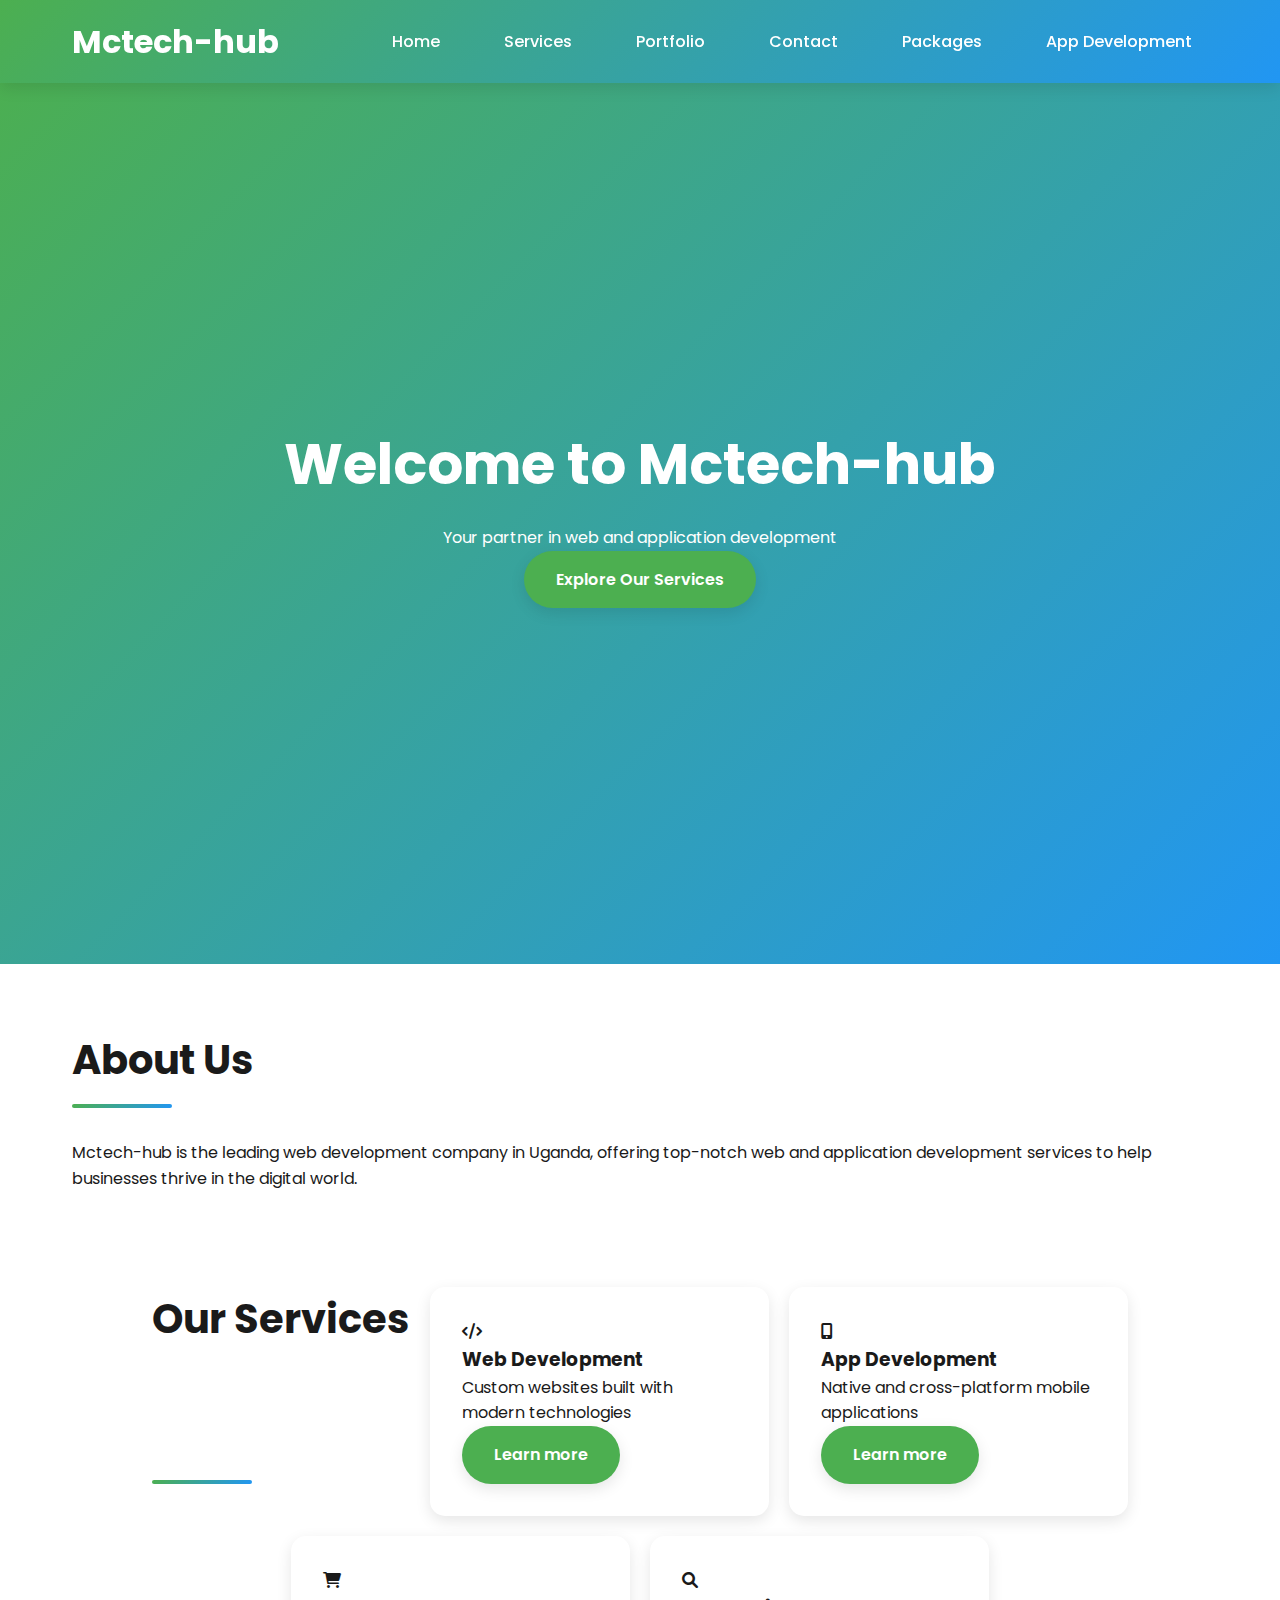
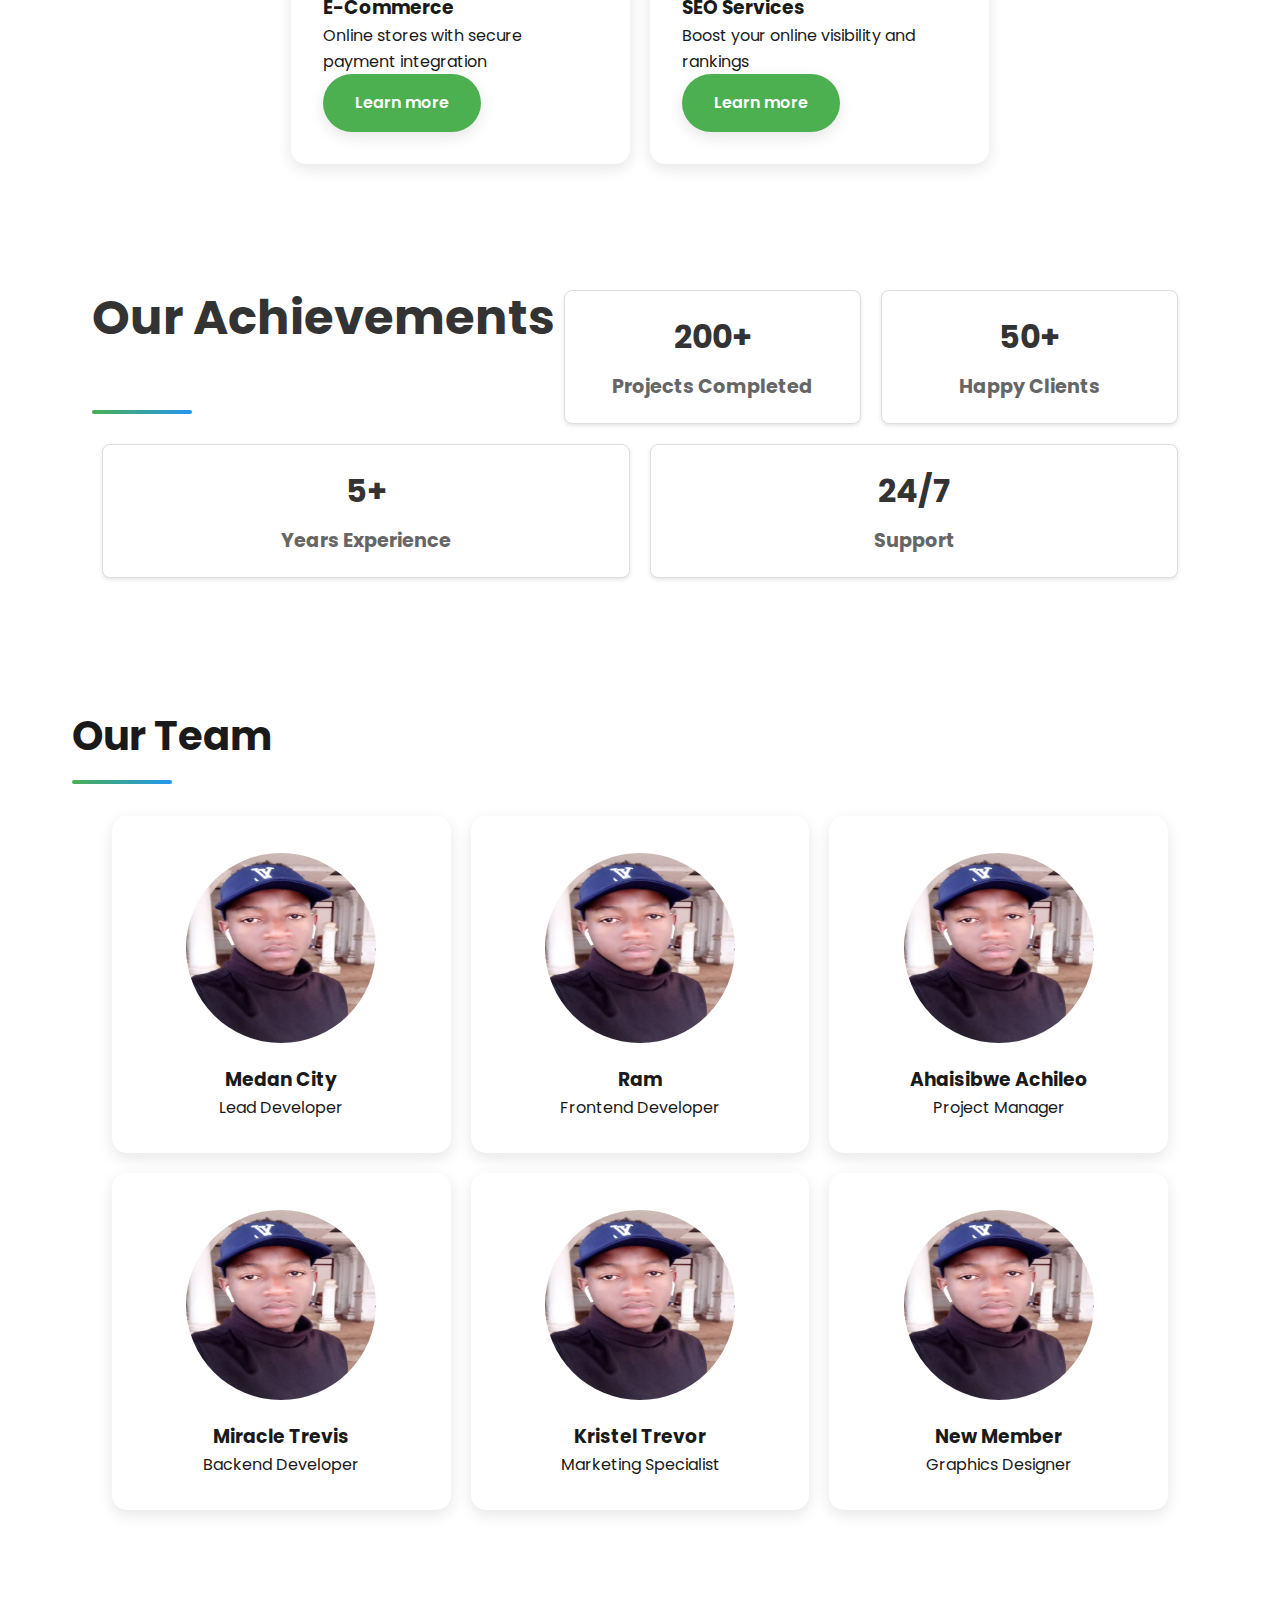
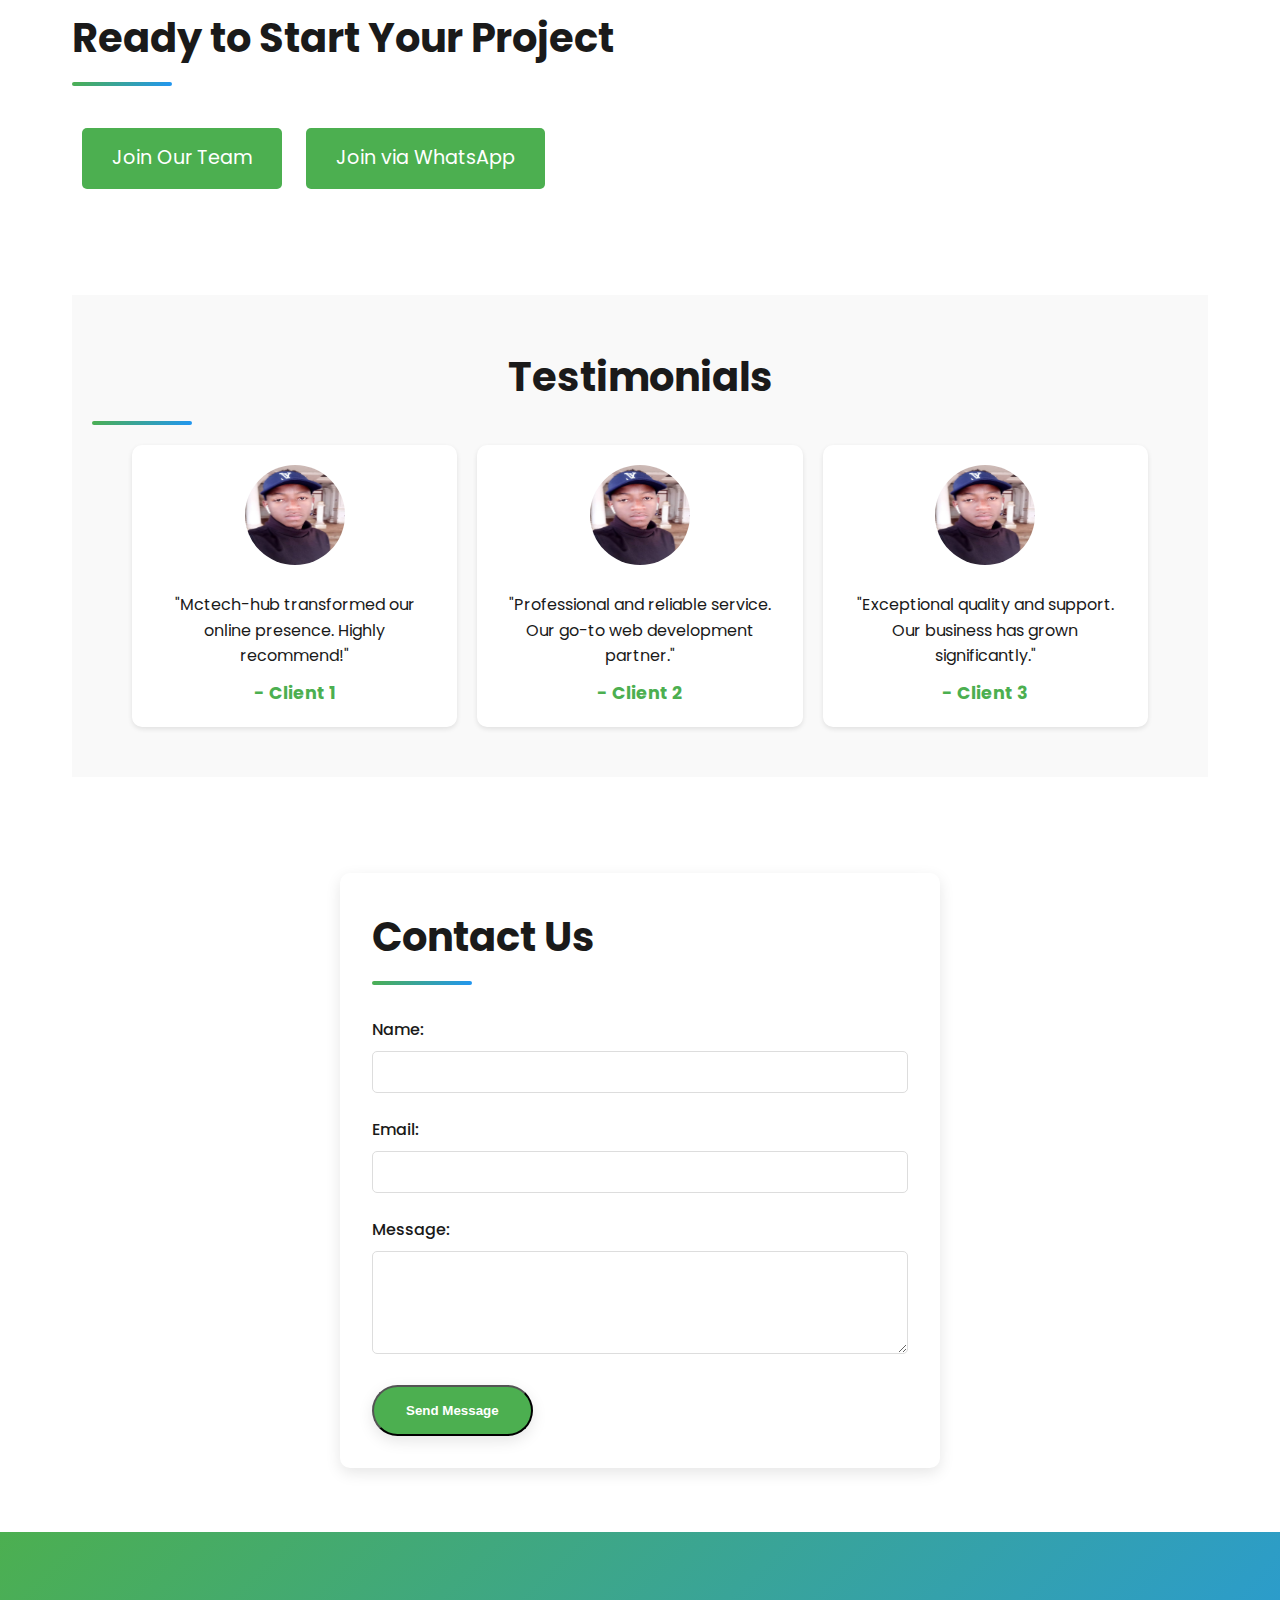
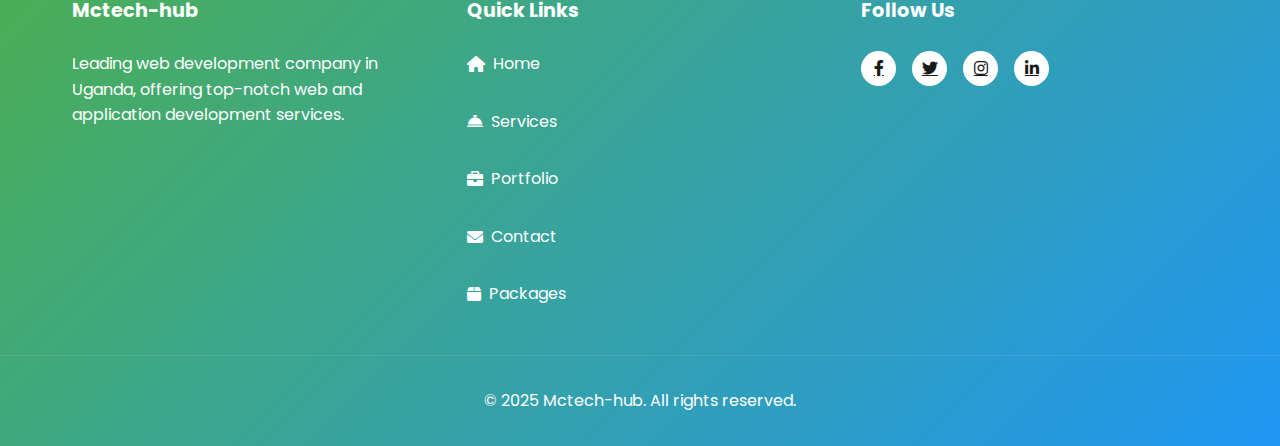
==== index.html @ 2a6bafa9 "Add files via upload" ====
<!DOCTYPE html>
<html lang="en">
<head>
    <meta charset="UTF-8">
    <meta name="viewport" content="width=device-width, initial-scale=1.0, maximum-scale=1.0, user-scalable=no">
    <meta name="theme-color" content="#4CAF50">
    <link rel="preconnect" href="https://fonts.googleapis.com">
    <meta name="description" content="Best Web Development Company in Uganda">
    <meta name="viewport" content="width=device-width, initial-scale=1.0">
    <link rel="stylesheet" href="styles.css">
    <link href="https://fonts.googleapis.com/css2?family=Poppins:wght@400;500;600;700&display=swap" rel="stylesheet">
    <link rel="stylesheet" href="https://cdnjs.cloudflare.com/ajax/libs/font-awesome/6.0.0/css/all.min.css">
    <link rel="stylesheet" href="https://cdnjs.cloudflare.com/ajax/libs/animate.css/4.1.1/animate.min.css"/>
    <style>
        .testimonial-section {
            padding: 50px 20px;
            background-color: #f9f9f9;
            text-align: center;
            animation: fadeInUp 1s ease;
        }
        .testimonial-section h2 {
            font-size: 2.5em;
            margin-bottom: 20px;
            animation: fadeIn 2s;
        }
        .testimonials {
            display: flex;
            flex-wrap: wrap;
            justify-content: center;
            gap: 20px;
        }
        .testimonial-card {
            flex: 1 1 calc(33.333% - 40px);
            max-width: calc(33.333% - 40px);
            background-color: white;
            padding: 20px;
            border-radius: 10px;
            box-shadow: 0 2px 5px rgba(0, 0, 0, 0.1);
            text-align: center;
            transition: transform 0.3s ease, box-shadow 0.3s ease;
            animation: fadeInUp 1s ease;
            box-sizing: border-box;
        }
        .testimonial-card:hover {
            transform: translateY(-10px);
            box-shadow: 0 10px 20px rgba(0, 0, 0, 0.2);
        }
        .testimonial-card img {
            width: 100px;
            height: 100px;
            border-radius: 50%;
            margin-bottom: 10px;
        }
        .testimonial-card p {
            font-size: 1em;
            margin: 10px 0;
        }
        .testimonial-card strong {
            display: block;
            margin-top: 10px;
            font-size: 1.1em;
            color: #4CAF50;
        }
        @media (max-width: 768px) {
            .testimonial-card {
                flex: 1 1 calc(50% - 40px);
                max-width: calc(50% - 40px);
            }
        }
        @media (max-width: 480px) {
            .testimonial-card {
                flex: 1 1 100%;
                max-width: 100%;
            }
        }
        @keyframes fadeIn {
            from { opacity: 0; }
            to { opacity: 1; }
        }
        @keyframes fadeInUp {
            from {
                opacity: 0;
                transform: translateY(20px);
            }
            to {
                opacity: 1;
                transform: translateY(0);
            }
        }
        .team-member {
            position: relative;
            overflow: hidden;
            animation: fadeInUp 1s ease;
            flex: 1 1 calc(33.333% - 40px);
            max-width: calc(33.333% - 40px);
            box-sizing: border-box;
        }
        .team-member img {
            width: 200px;
            height: 200px;
            border-radius: 50%;
            margin-bottom: 10px;
            border: 5px solid transparent;
            animation: borderColorPop 3s infinite, borderWidthPop 3s infinite;
            transition: transform 0.3s ease;
        }
        .team-member:hover img {
            transform: scale(1.1);
        }
        .team-member h3, .team-member p {
            transition: transform 0.3s ease, opacity 0.3s ease;
        }
        .team-member:hover h3, .team-member:hover p {
            transform: translateY(-10px);
            opacity: 0.8;
        }
        @keyframes borderColorPop {
            0% { border-color: red; }
            25% { border-color: yellow; }
            50% { border-color: green; }
            75% { border-color: blue; }
            100% { border-color: red; }
        }
        @keyframes borderWidthPop {
            0%, 100% { border-width: 5px; }
            50% { border-width: 15px; }
        }
        .join-team-button {
            display: inline-block;
            margin: 10px;
            padding: 15px 30px;
            font-size: 1.2em;
            color: white;
            background-color: #4CAF50;
            border: none;
            border-radius: 5px;
            text-decoration: none;
            transition: background-color 0.3s ease, transform 0.3s ease;
            animation: pulse 2s infinite;
        }
        .join-team-button:hover {
            background-color: #45a049;
            transform: scale(1.05);
        }
        @keyframes pulse {
            0% { transform: scale(1); }
            50% { transform: scale(1.1); }
            100% { transform: scale(1); }
        }
        .services-grid, .team-grid, .testimonials {
            display: flex;
            flex-wrap: wrap;
            justify-content: center;
            gap: 20px;
        }
        .service-card, .team-member, .testimonial-card {
            flex: 1 1 calc(33.333% - 40px);
            max-width: calc(33.333% - 40px);
            box-sizing: border-box;
        }
        @media (max-width: 768px) {
            .service-card, .team-member, .testimonial-card {
                flex: 1 1 calc(50% - 40px);
                max-width: calc(50% - 40px);
            }
        }
        @media (max-width: 480px) {
            .service-card, .team-member, .testimonial-card {
                flex: 1 1 100%;
                max-width: 100%;
            }
        }
        .stats-section p {
            font-size: 1.2em;
            font-weight: bold;
        }
        .stats-section h2 {
            font-size: 3em;
            font-weight: bold;
            text-align: center;
            margin-bottom: 20px;
            color: #333; /* Ensure the heading is visible */
        }
    </style>
</head>
<body>
    <div id="loader-wrapper">
        <div class="loader"></div>
    </div>
    <header>
        <nav>
            <div class="logo">Mctech-hub</div>
            <div class="menu-toggle" id="mobile-menu">
                <span class="bar"></span>
                <span class="bar"></span>
                <span class="bar"></span>
            </div>
            <ul class="nav-list">
                <li><a href="index.html">Home</a></li>
                <li><a href="services.html">Services</a></li>
                <li><a href="portfolio.html">Portfolio</a></li>
                <li><a href="contact.html">Contact</a></li>
                <li><a href="package1.html">Packages</a></li>
                <li><a href="app.html">App Development</a></li>
            </ul>
        </nav>
    </header>
    <div class="hero-slider">
        <div class="hero-slide">
            <div class="hero-content">
                <h1>Welcome to Mctech-hub</h1>
                <p>Your partner in web and application development</p>
                <a href="services.html" class="button">Explore Our Services</a>
            </div>
        </div>
        <div class="hero-slide">
            <div class="hero-content">
                <h1>Innovative Solutions</h1>
                <p>We provide cutting-edge web and application development services</p>
                <a href="portfolio.html" class="button">View Our Portfolio</a>
            </div>
        </div>
        <div class="hero-slide">
            <div class="hero-content">
                <h1>Grow Your Business</h1>
                <p>Boost your online presence with our expert services</p>
                <a href="contact.html" class="button">Contact Us</a>
            </div>
        </div>
    </div>
    <main>
        <section id="about" class="animate__animated animate__fadeInUp">
            <h2>About Us</h2>
            <p>Mctech-hub is the leading web development company in Uganda, offering top-notch web and application development services to help businesses thrive in the digital world.</p>
        </section>
        <section id="services-overview" class="animate__animated animate__fadeInUp">
            <div class="services-grid">
                <h2>Our Services</h2>
                <div class="service-card">
                    <i class="fas fa-code"></i>
                    <h3>Web Development</h3>
                    <p>Custom websites built with modern technologies</p>
                    <a href="services.html" class="button">Learn more</a>
                </div>
                <div class="service-card">
                    <i class="fas fa-mobile-alt"></i>
                    <h3>App Development</h3>
                    <p>Native and cross-platform mobile applications</p>
                    <a href="services.html" class="button">Learn more</a>
                </div>
                <div class="service-card">
                    <i class="fas fa-shopping-cart"></i>
                    <h3>E-Commerce</h3>
                    <p>Online stores with secure payment integration</p>
                    <a href="services.html" class="button">Learn more</a>
                </div>
                <div class="service-card">
                    <i class="fas fa-search"></i>
                    <h3>SEO Services</h3>
                    <p>Boost your online visibility and rankings</p>
                    <a href="services.html" class="button">Learn more</a>
                </div>
            </div>
        </section>
        <section id="stats" class="stats-section">
            <h2>Our Achievements</h2>
            <div class="stat-item">
                <h3>200+</h3>
                <p>Projects Completed</p>
            </div>
            <div class="stat-item">
                <h3>50+</h3>
                <p>Happy Clients</p>
            </div>
            <div class="stat-item">
                <h3>5+</h3>
                <p>Years Experience</p>
            </div>
            <div class="stat-item">
                <h3>24/7</h3>
                <p>Support</p>
            </div>
        </section>
        <section id="team">
            <h2>Our Team</h2>
            <div class="team-grid">
                <div class="team-member">
                    <img src="ceo.jpg" alt="Team Member">
                    <h3>Medan City</h3>
                    <p>Lead Developer</p>
                </div>
                <div class="team-member">
                    <img src="ceo.jpg" alt="Team Member">
                    <h3>Ram</h3>
                    <p>Frontend Developer</p>
                </div>
                <div class="team-member">
                    <img src="ceo.jpg" alt="Team Member">
                    <h3>Ahaisibwe Achileo</h3>
                    <p>Project Manager</p>
                </div>
                <div class="team-member">
                    <img src="ceo.jpg" alt="Team Member">
                    <h3>Miracle Trevis</h3>
                    <p>Backend Developer</p>
                </div>
                <div class="team-member">
                    <img src="ceo.jpg" alt="Team Member">
                    <h3>Kristel Trevor</h3>
                    <p>Marketing Specialist</p>
                </div>
                <div class="team-member">
                    <img src="ceo.jpg" alt="Team Member">
                    <h3>New Member</h3>
                    <p>Graphics Designer</p>
                </div>
            </div>
        </section>
        <section id="cta" class="cta-section">
            <h2>Ready to Start Your Project</h2>
            <!-- Add Join Our Team Button -->
            <a href="medancityug@gmail.com" class="join-team-button">Join Our Team</a>
            <a href="https://wa.me/+256743483280" class="join-team-button">Join via WhatsApp</a>
        </section>
        <section id="testimonials" class="testimonial-section">
            <h2>Testimonials</h2>
            <div class="testimonials">
                <div class="testimonial-card">
                    <img src="ceo.jpg" alt="Client 1">
                    <p>"Mctech-hub transformed our online presence. Highly recommend!"</p>
                    <strong>- Client 1</strong>
                </div>
                <div class="testimonial-card">
                    <img src="ceo.jpg" alt="Client 2">
                    <p>"Professional and reliable service. Our go-to web development partner."</p>
                    <strong>- Client 2</strong>
                </div>
                <div class="testimonial-card">
                    <img src="ceo.jpg" alt="Client 3">
                    <p>"Exceptional quality and support. Our business has grown significantly."</p>
                    <strong>- Client 3</strong>
                </div>
            </div>
        </section>
        <section id="contact-form">
            <h2>Contact Us</h2>
            <form action="submit_form.php" method="post">
                <div class="form-group">
                    <label for="name">Name:</label>
                    <input type="text" id="name" name="name" required>
                </div>
                <div class="form-group">
                    <label for="email">Email:</label>
                    <input type="email" id="email" name="email" required>
                </div>
                <div class="form-group">
                    <label for="message">Message:</label>
                    <textarea id="message" name="message" rows="5" required></textarea>
                </div>
                <button type="submit" class="button">Send Message</button>
            </form>
        </section>
        <!-- <section id="some-section">
            <div class="responsive-iframe">
                <iframe src="https://www.example.com" frameborder="0" allowfullscreen></iframe>
            </div>
        </section> -->
    </main>
    <footer class="footer">
        <div class="footer-content">
            <div class="footer-section">
                <h3>Mctech-hub</h3>
                <p>Leading web development company in Uganda, offering top-notch web and application development services.</p>
            </div>
            <div class="footer-section">
                <h3>Quick Links</h3>
                <ul class="footer-links">
                    <li><a href="index.html"><i class="fas fa-home"></i>Home</a></li>
                    <li><a href="services.html"><i class="fas fa-concierge-bell"></i>Services</a></li>
                    <li><a href="portfolio.html"><i class="fas fa-briefcase"></i>Portfolio</a></li>
                    <li><a href="contact.html"><i class="fas fa-envelope"></i>Contact</a></li>
                    <li><a href="package1.html"><i class="fas fa-box"></i>Packages</a></li>
                </ul>
            </div>
            <div class="footer-section">
                <h3>Follow Us</h3>
                <div class="social-links">
                    <a href="#"><i class="fab fa-facebook-f"></i></a>
                    <a href="#"><i class="fab fa-twitter"></i></a>
                    <a href="#"><i class="fab fa-instagram"></i></a>
                    <a href="#"><i class="fab fa-linkedin-in"></i></a>
                </div>
            </div>
        </div>
        <div class="footer-bottom">
            <p>&copy; 2025 Mctech-hub. All rights reserved.</p>
        </div>
    </footer>
    <script src="script.js"></script>
</body>
</html>
---- styles.css ----
:root {
    --primary: #4CAF50;
    --secondary: #2196F3;
    --accent: #FFC107;
    --dark: #1a1a1a;
    --light: #ffffff;
    --gray: #f5f5f5;
    --gradient: linear-gradient(135deg, var(--primary), var(--secondary));
    --shadow: 0 5px 15px rgba(0,0,0,0.1);
    --transition: all 0.3s ease;
}

/* Base Styles */
* {
    margin: 0;
    padding: 0;
    box-sizing: border-box;
}

body {
    font-family: 'Poppins', sans-serif;
    line-height: 1.6;
    background: var(--light);
    color: var(--dark);
    overflow-x: hidden;
}

/* Header & Navigation */
header {
    background: var(--gradient);
    padding: 1rem 0;
    position: fixed;
    width: 100%;
    top: 0;
    z-index: 1000;
    box-shadow: var(--shadow);
}

nav {
    max-width: 1200px;
    margin: 0 auto;
    padding: 0 2rem;
    display: flex;
    justify-content: space-between;
    align-items: center;
}

.logo {
    font-size: 2rem;
    font-weight: 700;
    color: var(--light);
    text-decoration: none;
}

/* Responsive Navigation Menu */
.menu-toggle {
    display: none;
    flex-direction: column;
    cursor: pointer;
}

.menu-toggle .bar {
    height: 3px;
    width: 25px;
    background-color: var(--light);
    margin: 4px 0;
    transition: var(--transition);
}

.nav-list {
    display: flex;
    gap: 2rem;
    list-style: none;
}

.nav-list a {
    color: var(--light);
    text-decoration: none;
    font-weight: 500;
    padding: 0.5rem 1rem;
    border-radius: 25px;
    transition: var(--transition);
}

.nav-list a:hover {
    background: rgba(255,255,255,0.2);
}

/* Hero Section */
.hero-slider {
    height: 100vh;
    position: relative;
    overflow: hidden;
    margin-top: 4rem;
}

.hero-slide {
    position: absolute;
    width: 100%;
    height: 100%;
    display: flex;
    align-items: center;
    justify-content: center;
    background: var(--gradient);
    opacity: 0;
    transition: opacity 0.5s ease;
}

.hero-slide.active {
    opacity: 1;
}

.hero-content {
    text-align: center;
    color: var(--light);
    padding: 2rem;
    max-width: 800px;
    animation: fadeInUp 1s ease;
}

.hero-content h1 {
    font-size: 3.5rem;
    margin-bottom: 1rem;
}

.button {
    display: inline-block;
    padding: 1rem 2rem;
    background: var(--light);
    color: var(--primary);
    text-decoration: none;
    border-radius: 30px;
    font-weight: 600;
    transition: var(--transition);
    box-shadow: var(--shadow);
}

.button:hover {
    transform: translateY(-3px);
    box-shadow: 0 8px 20px rgba(0,0,0,0.2);
}

/* Main Content Sections */
main {
    max-width: 1200px;
    margin: 0 auto;
    padding: 4rem 2rem;
}

section {
    margin-bottom: 6rem;
}

h2 {
    font-size: 2.5rem;
    margin-bottom: 2rem;
    position: relative;
    padding-bottom: 1rem;
}

h2::after {
    content: '';
    position: absolute;
    bottom: 0;
    left: 0;
    width: 100px;
    height: 4px;
    background: var(--gradient);
    border-radius: 2px;
}

/* Services Grid */
.services-grid {
    display: grid;
    grid-template-columns: repeat(auto-fit, minmax(300px, 1fr));
    gap: 2rem;
}

.service-card {
    background: var(--light);
    padding: 2rem;
    border-radius: 15px;
    box-shadow: var(--shadow);
    transition: var(--transition);
}

.service-card:hover {
    transform: translateY(-10px);
}

/* Team Section */
.team-grid {
    display: grid;
    grid-template-columns: repeat(auto-fit, minmax(250px, 1fr));
    gap: 2rem;
}

.team-member {
    text-align: center;
    background: var(--light);
    padding: 2rem;
    border-radius: 15px;
    box-shadow: var(--shadow);
}

.team-member img {
    width: 150px;
    height: 150px;
    border-radius: 50%;
    margin-bottom: 1rem;
    border: 5px solid var(--gray);
}

/* Animations */
@keyframes fadeInUp {
    from {
        opacity: 0;
        transform: translateY(20px);
    }
    to {
        opacity: 1;
        transform: translateY(0);
    }
}

/* Responsive Design */
@media (max-width: 768px) {
    .menu-toggle {
        display: flex;
    }

    .nav-list {
        display: flex;
        flex-direction: column;
        position: fixed;
        top: 0;
        left: -100%;
        width: 40%;
        height: 100%;
        background: var(--gradient);
        padding: 2rem;
        text-align: center;
        transition: left 0.3s ease;
    }

    .nav-list.active {
        left: 0;
    }

    .nav-list a {
        padding: 1rem;
        font-size: 1.5rem;
    }

    .hero-content h1 {
        font-size: 2.5rem;
    }

    section {
        margin-bottom: 4rem;
    }

    .close-menu {
        font-size: 2rem;
        color: var(--light);
        position: absolute;
        top: 1rem;
        right: 1rem;
        cursor: pointer;
    }
}

/* Loading Animation */
#loader-wrapper {
    position: fixed;
    width: 100%;
    height: 100%;
    background: var(--light);
    display: flex;
    justify-content: center;
    align-items: center;
    z-index: 9999;
}

.loader {
    width: 50px;
    height: 50px;
    border: 5px solid var(--gray);
    border-top: 5px solid var(--primary);
    border-radius: 50%;
    animation: spin 1s linear infinite;
}

@keyframes spin {
    0% { transform: rotate(0deg); }
    100% { transform: rotate(360deg); }
}

/* Common Page Header Styles */
.page-header {
    height: 40vh;
    background: var(--gradient);
    display: flex;
    align-items: center;
    justify-content: center;
    text-align: center;
    color: var(--light);
    margin-top: 4rem;
}

.page-header h1 {
    font-size: 3rem;
    animation: fadeInUp 1s ease;
}

/* Services Page */
.services-container {
    display: grid;
    grid-template-columns: repeat(auto-fit, minmax(300px, 1fr));
    gap: 2rem;
    padding: 4rem 2rem;
}

.service-box {
    background: var(--light);
    padding: 2rem;
    border-radius: 15px;
    box-shadow: var(--shadow);
    transition: var(--transition);
    text-align: center;
}

.service-box:hover {
    transform: translateY(-10px);
}

.service-box i {
    font-size: 3rem;
    color: var(--primary);
    margin-bottom: 1rem;
}

/* Portfolio Page */
.portfolio-grid {
    display: grid;
    grid-template-columns: repeat(auto-fit, minmax(300px, 1fr));
    gap: 2rem;
    padding: 4rem 2rem;
}

.portfolio-item {
    position: relative;
    border-radius: 15px;
    overflow: hidden;
    box-shadow: var(--shadow);
}

.portfolio-item img {
    width: 100%;
    height: 250px;
    object-fit: cover;
    transition: var(--transition);
}

.portfolio-overlay {
    position: absolute;
    top: 0;
    left: 0;
    width: 100%;
    height: 100%;
    background: rgba(0,0,0,0.8);
    display: flex;
    flex-direction: column;
    justify-content: center;
    align-items: center;
    opacity: 0;
    transition: var(--transition);
    color: var(--light);
    padding: 2rem;
    text-align: center;
}

.portfolio-item:hover .portfolio-overlay {
    opacity: 1;
}

.portfolio-item:hover img {
    transform: scale(1.1);
}

/* Contact Page */
.contact-container {
    display: grid;
    grid-template-columns: repeat(auto-fit, minmax(300px, 1fr));
    gap: 4rem;
    padding: 4rem 2rem;
}

.contact-info {
    background: var(--light);
    padding: 2rem;
    border-radius: 15px;
    box-shadow: var(--shadow);
}

.contact-info-item {
    display: flex;
    align-items: center;
    margin-bottom: 1.5rem;
}

.contact-info-item i {
    font-size: 1.5rem;
    color: var(--primary);
    margin-right: 1rem;
}

.contact-form {
    background: var(--light);
    padding: 2rem;
    border-radius: 15px;
    box-shadow: var(--shadow);
}

.form-group {
    margin-bottom: 1.5rem;
}

.form-group label {
    display: block;
    margin-bottom: 0.5rem;
    font-weight: 500;
}

.form-group input,
.form-group textarea {
    width: 100%;
    padding: 0.8rem;
    border: 1px solid #ddd;
    border-radius: 5px;
    transition: var(--transition);
}

.form-group input:focus,
.form-group textarea:focus {
    border-color: var(--primary);
    outline: none;
}

/* Responsive Design for All Pages */
@media (max-width: 768px) {
    .page-header {
        height: 30vh;
    }

    .page-header h1 {
        font-size: 2rem;
    }

    .contact-container {
        grid-template-columns: 1fr;
    }

    .portfolio-grid {
        grid-template-columns: 1fr;
    }

    .services-container {
        grid-template-columns: 1fr;
    }
}

/* Additional Animations */
@keyframes fadeInRight {
    from {
        opacity: 0;
        transform: translateX(-20px);
    }
    to {
        opacity: 1;
        transform: translateX(0);
    }
}

@keyframes fadeInLeft {
    from {
        opacity: 0;
        transform: translateX(20px);
    }
    to {
        opacity: 1;
        transform: translateX(0);
    }
}

.animate-right {
    animation: fadeInRight 1s ease;
}

.animate-left {
    animation: fadeInLeft 1s ease;
}
/* Responsive Design */
@media screen and (max-width: 1200px) {
    .container {
        width: 95%;
        padding: 0 20px;
    }
}

@media screen and (max-width: 992px) {
    .services-grid, 
    .team-grid, 
    .portfolio-grid {
        grid-template-columns: repeat(2, 1fr);
    }
}

@media screen and (max-width: 768px) {
    .services-grid, 
    .team-grid, 
    .portfolio-grid {
        grid-template-columns: 1fr;
    }

    .hero-content h1 {
        font-size: 2rem;
    }

    .nav-list {
        padding: 20px;
    }
}

@media screen and (max-width: 480px) {
    .hero-content {
        padding: 1rem;
    }

    h2 {
        font-size: 1.8rem;
    }
}

/* Professional Footer */
.footer {
    background: var(--gradient);
    color: var(--light);
    padding: 4rem 0 2rem;
}

.footer-content {
    max-width: 1200px;
    margin: 0 auto;
    display: grid;
    grid-template-columns: repeat(auto-fit, minmax(250px, 1fr));
    gap: 3rem;
    padding: 0 2rem;
}

.footer-section {
    animation: fadeInUp 1s ease;
}

.footer-section h3 {
    color: var(--light);
    margin-bottom: 1.5rem;
    font-size: 1.2rem;
}

.footer-links {
    list-style: none;
    display: flex;
    flex-direction: column;
    gap: 1rem;
}

.footer-links li {
    margin-bottom: 1rem;
}

.footer-links a {
    color: var(--light);
    text-decoration: none;
    transition: var(--transition);
    display: flex;
    align-items: center;
}

.footer-links a i {
    margin-right: 0.5rem;
}

.footer-links a:hover {
    color: var(--accent);
    padding-left: 5px;
}

.social-links {
    display: flex;
    gap: 1rem;
    margin-top: 1.5rem;
}

.social-links a {
    width: 35px;
    height: 35px;
    border-radius: 50%;
    background: var(--light);
    display: flex;
    align-items: center;
    justify-content: center;
    color: var(--dark);
    transition: var(--transition);
}

.social-links a:hover {
    transform: translateY(-5px);
    background: var(--accent);
    color: var(--light);
}

.footer-bottom {
    text-align: center;
    padding-top: 2rem;
    margin-top: 2rem;
    border-top: 1px solid rgba(255,255,255,0.1);
}

@media screen and (max-width: 768px) {
    .footer-content {
        grid-template-columns: 1fr;
        text-align: center;
    }

    .social-links {
        justify-content: center;
    }

    .footer-links {
        flex-direction: column;
        align-items: center;
    }

    .footer-links li {
        margin-bottom: 0.5rem;
    }

    .contact-info {
        align-items: center;
    }
}

/* Responsive Iframe */
.responsive-iframe {
    position: relative;
    width: 100%;
    height: 0;
    padding-bottom: 56.25%; /* 16:9 aspect ratio */
}

.responsive-iframe iframe {
    position: absolute;
    top: 0;
    left: 0;
    width: 100%;
    height: 100%;
    border: 0;
}

/* Floating Buttons */
.floating-buttons {
    position: fixed;
    bottom: 20px;
    right: 20px;
    display: flex;
    flex-direction: column;
    gap: 10px;
    z-index: 1000;
}

.floating-button {
    display: flex;
    align-items: center;
    justify-content: center;
    width: 50px;
    height: 50px;
    background-color: var(--primary);
    color: var(--light);
    border-radius: 50%;
    box-shadow: var(--shadow);
    transition: var(--transition);
    text-decoration: none;
}

.floating-button:hover {
    background-color: var(--secondary);
    transform: translateY(-3px);
}

/* Contact Form */
#contact-form {
    max-width: 600px;
    margin: 0 auto;
    padding: 2rem;
    background: var(--light);
    border-radius: 10px;
    box-shadow: var(--shadow);
}

.form-group {
    margin-bottom: 1.5rem;
}

.form-group label {
    display: block;
    margin-bottom: 0.5rem;
    font-weight: 500;
}

.form-group input,
.form-group textarea {
    width: 100%;
    padding: 0.8rem;
    border: 1px solid #ddd;
    border-radius: 5px;
    transition: var(--transition);
}

.form-group input:focus,
.form-group textarea:focus {
    border-color: var(--primary);
    outline: none;
}

.button {
    display: inline-block;
    padding: 1rem 2rem;
    background: var(--primary);
    color: var(--light);
    text-decoration: none;
    border-radius: 30px;
    font-weight: 600;
    transition: var(--transition);
    box-shadow: var(--shadow);
}

.button:hover {
    transform: translateY(-3px);
    box-shadow: 0 8px 20px rgba(0,0,0,0.2);
}

.stats-section {
    display: flex;
    justify-content: space-around;
    flex-wrap: wrap;
    padding: 20px;
}

.stat-item {
    background-color: #fff;
    border: 1px solid #ddd;
    border-radius: 8px;
    box-shadow: 0 2px 4px rgba(0, 0, 0, 0.1);
    padding: 20px;
    margin: 10px;
    flex: 1 1 calc(25% - 40px);
    box-sizing: border-box;
    text-align: center;
}

.stat-item h3 {
    margin: 0;
    font-size: 2em;
    color: #333;
}

.stat-item p {
    margin: 10px 0 0;
    font-size: 1em;
    color: #666;
}
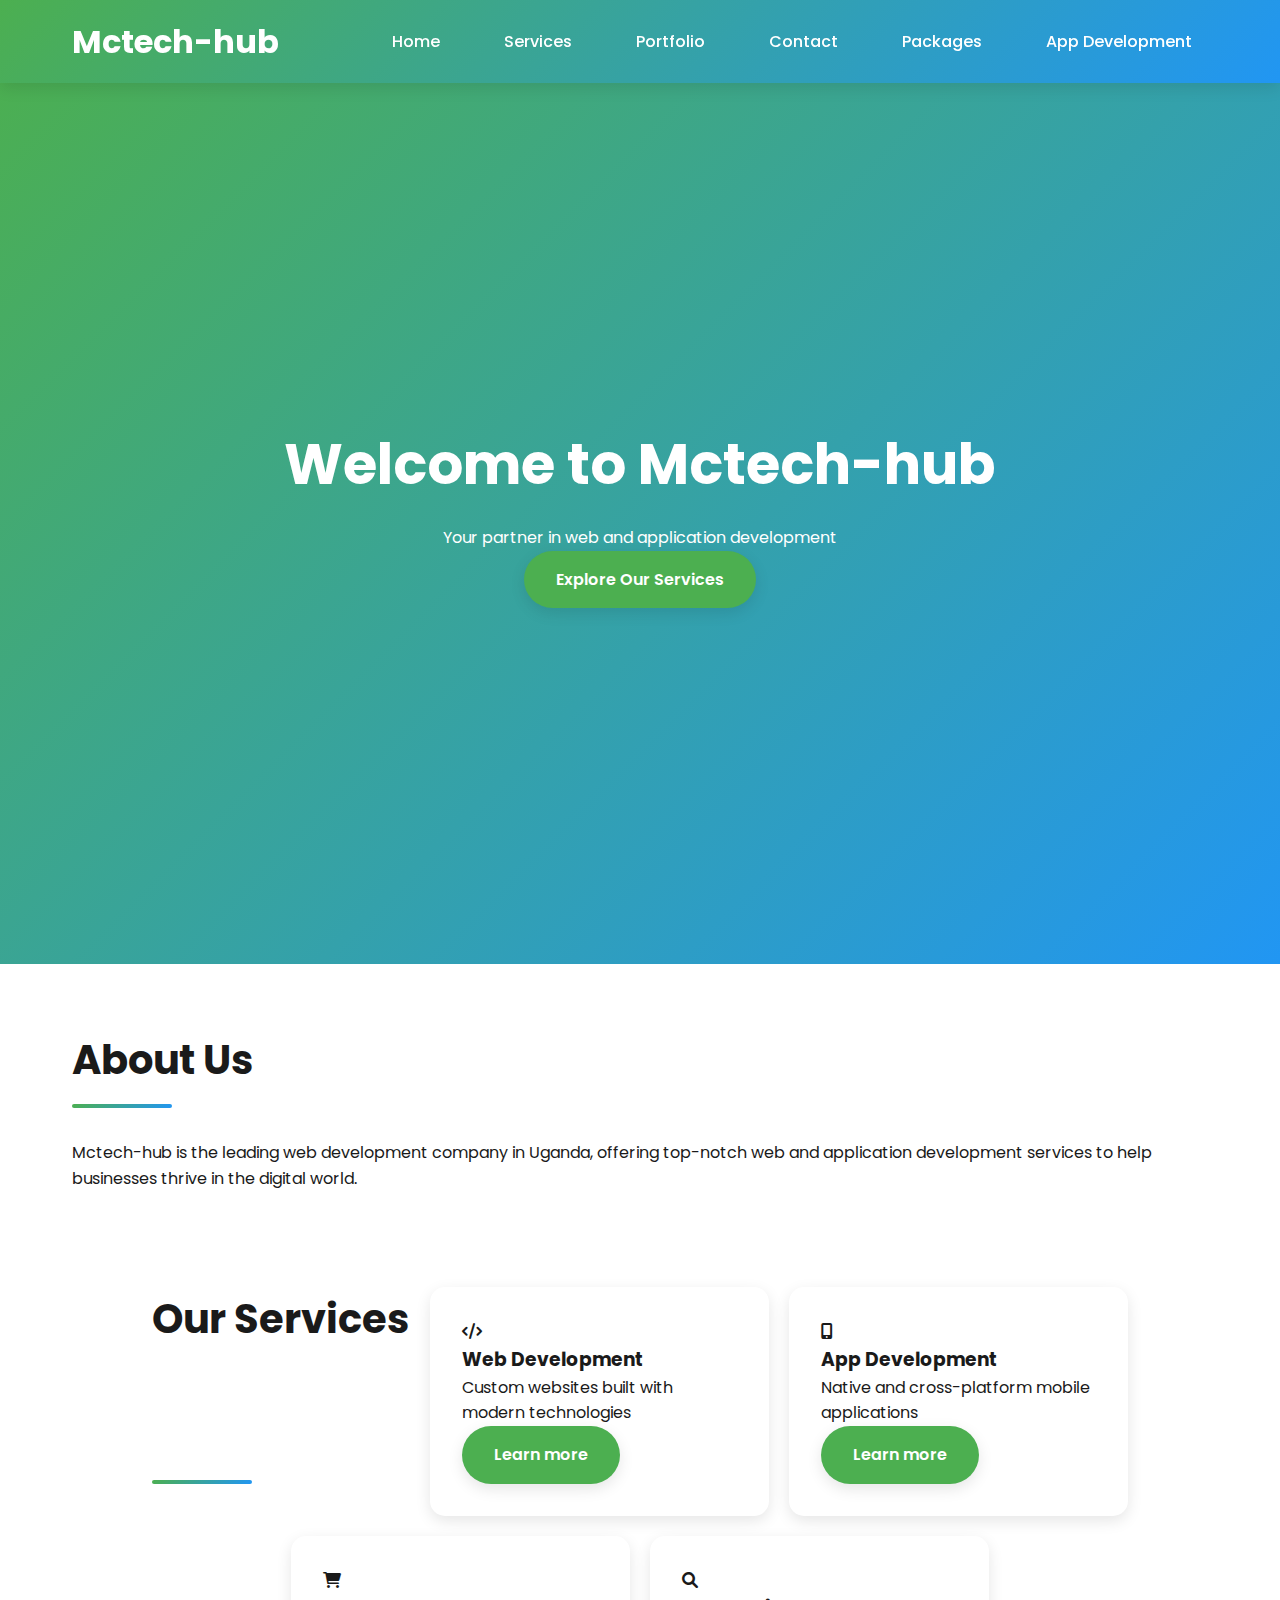
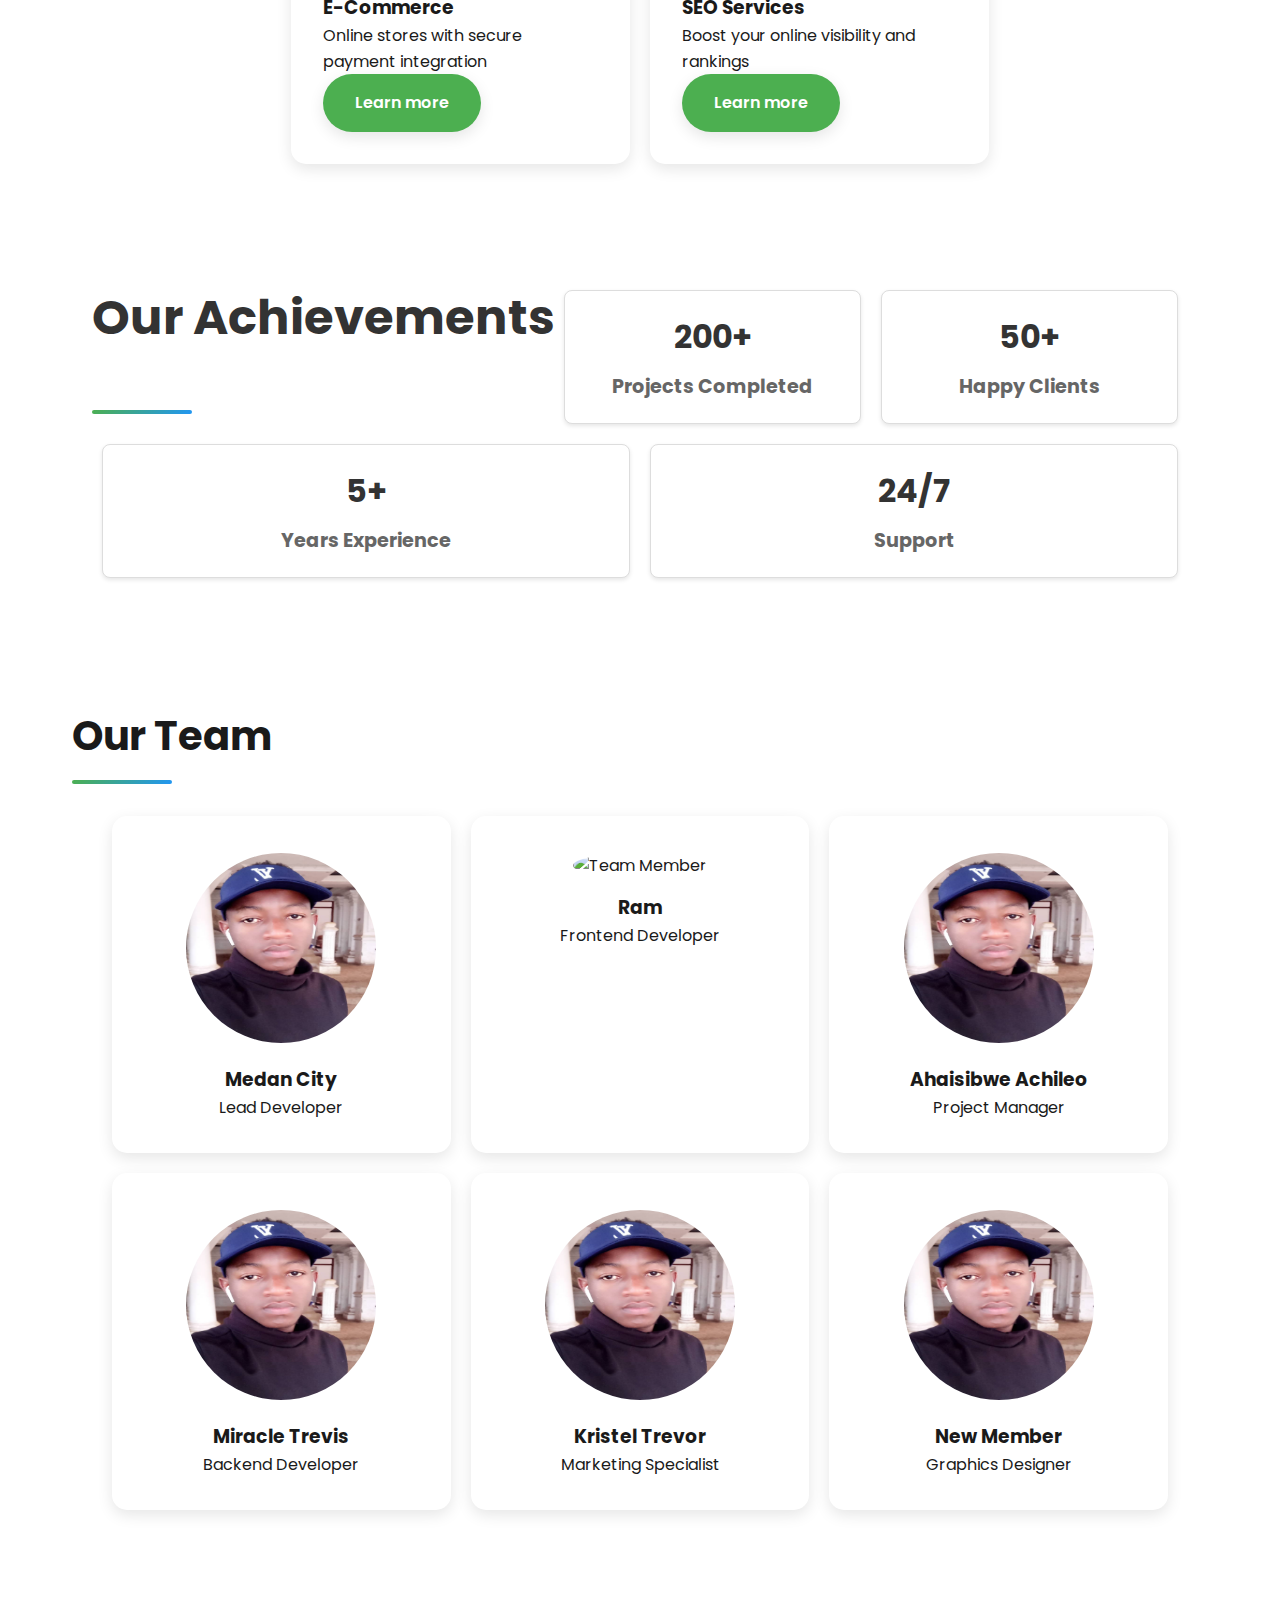
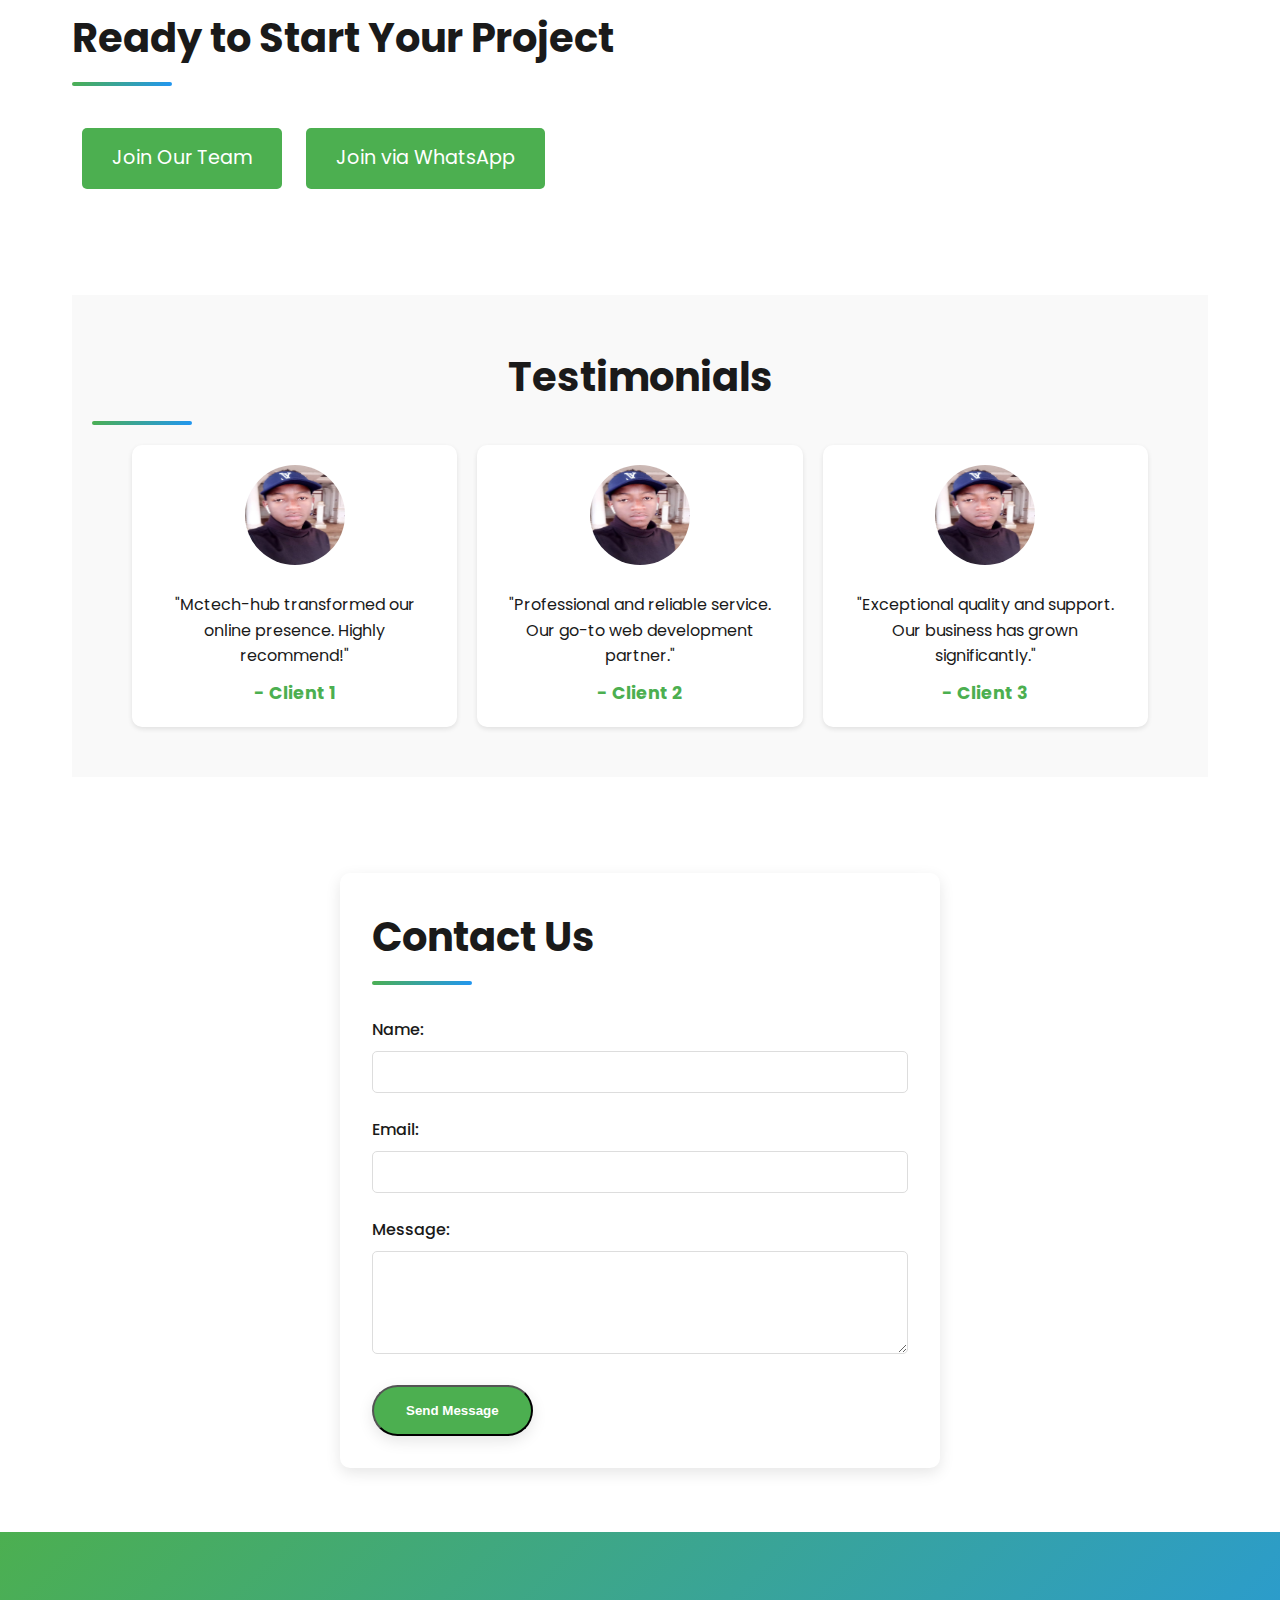
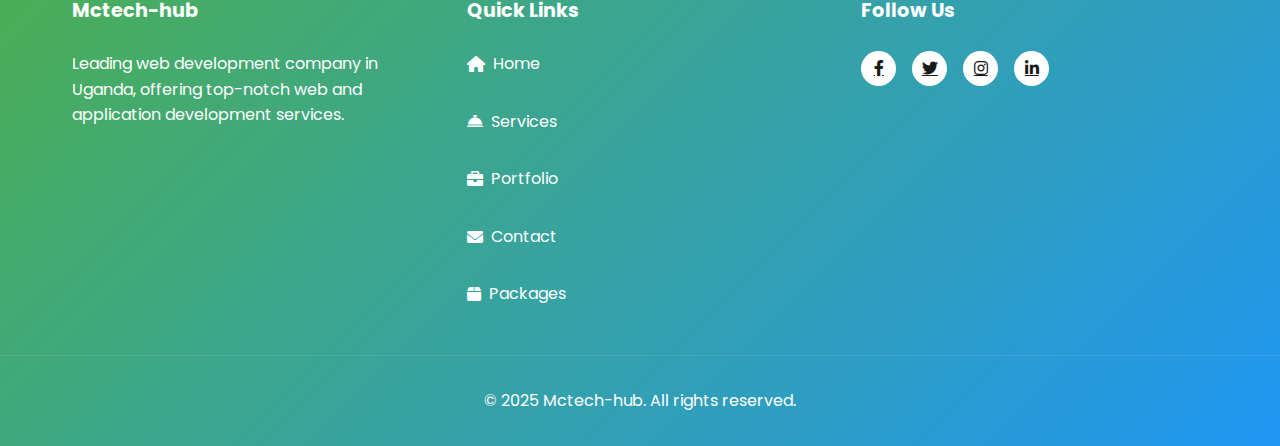
==== commit 7cb102aa: "Update index.html" ====
--- a/index.html
+++ b/index.html
@@ -290,7 +290,7 @@
                     <p>Lead Developer</p>
                 </div>
                 <div class="team-member">
-                    <img src="ceo.jpg" alt="Team Member">
+                    <img src="dev3.jpg" alt="Team Member">
                     <h3>Ram</h3>
                     <p>Frontend Developer</p>
                 </div>
@@ -398,4 +398,4 @@
     </footer>
     <script src="script.js"></script>
 </body>
-</html>+</html>
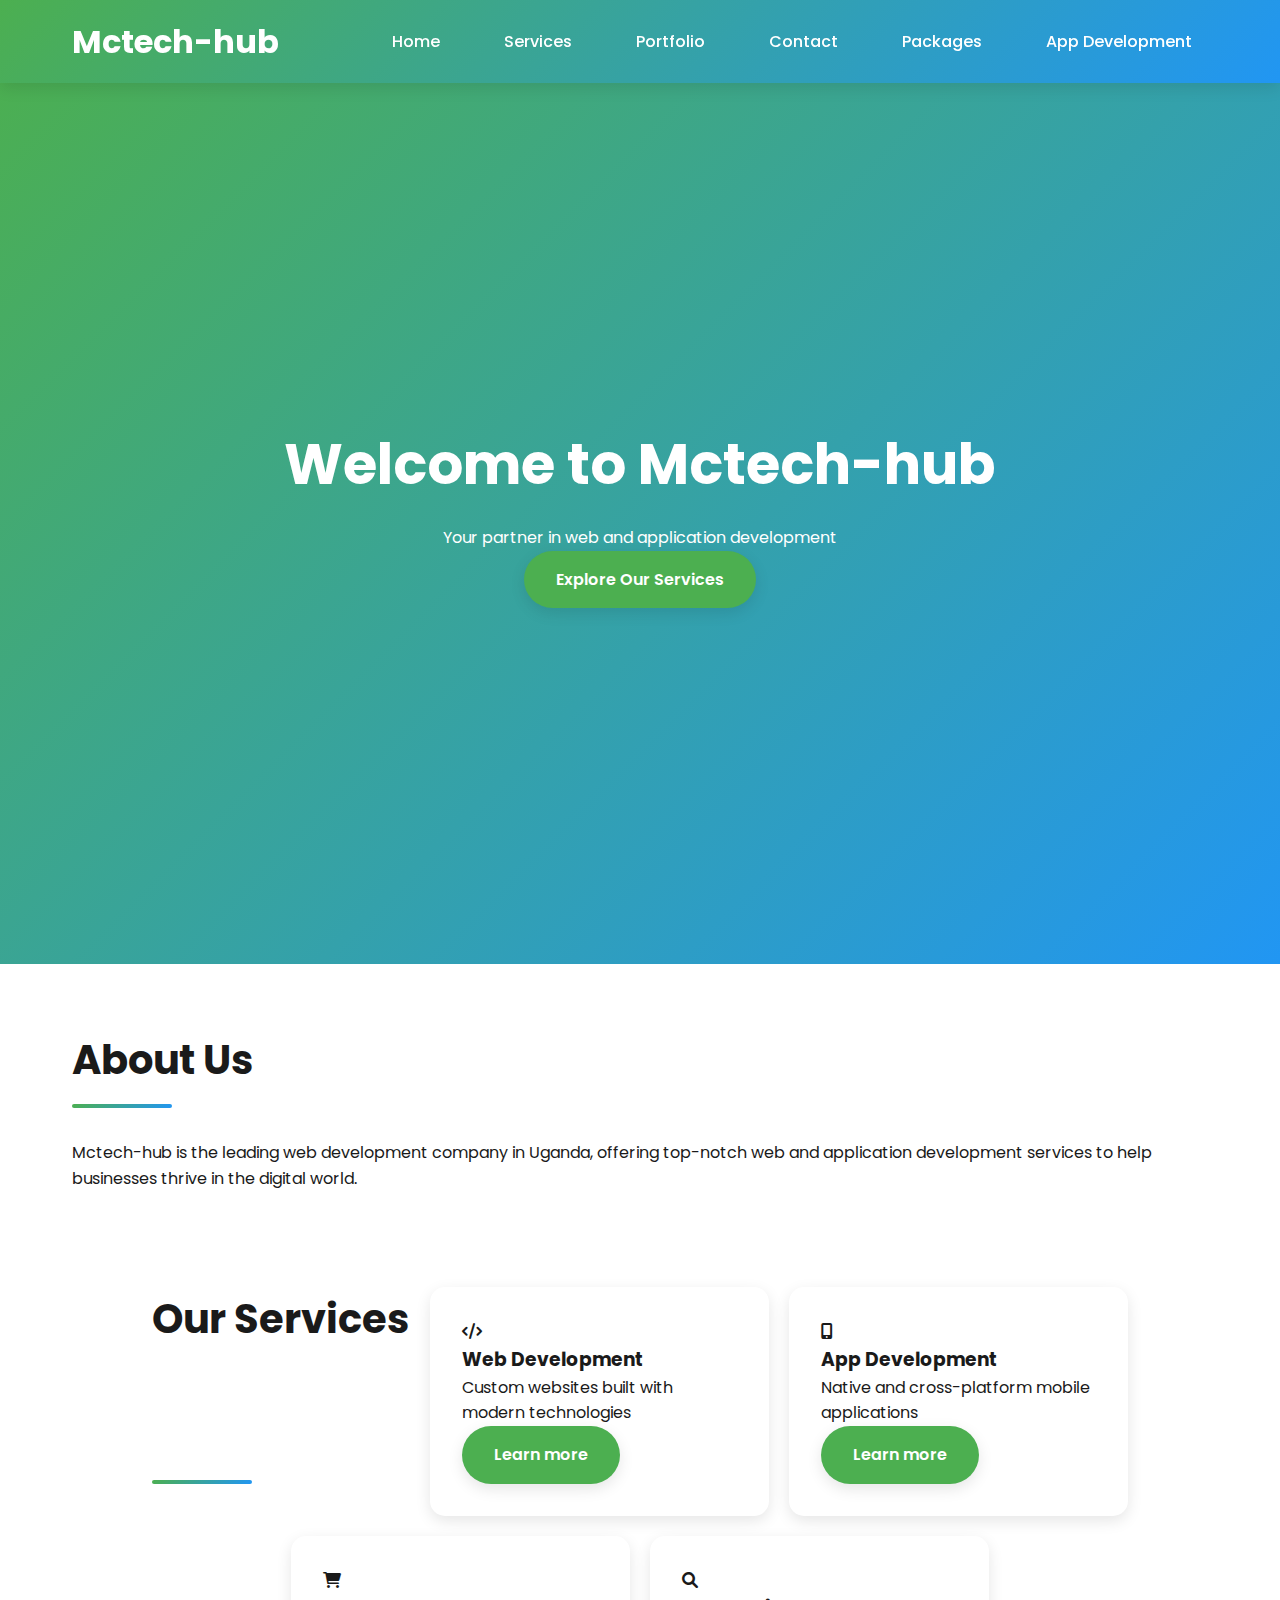
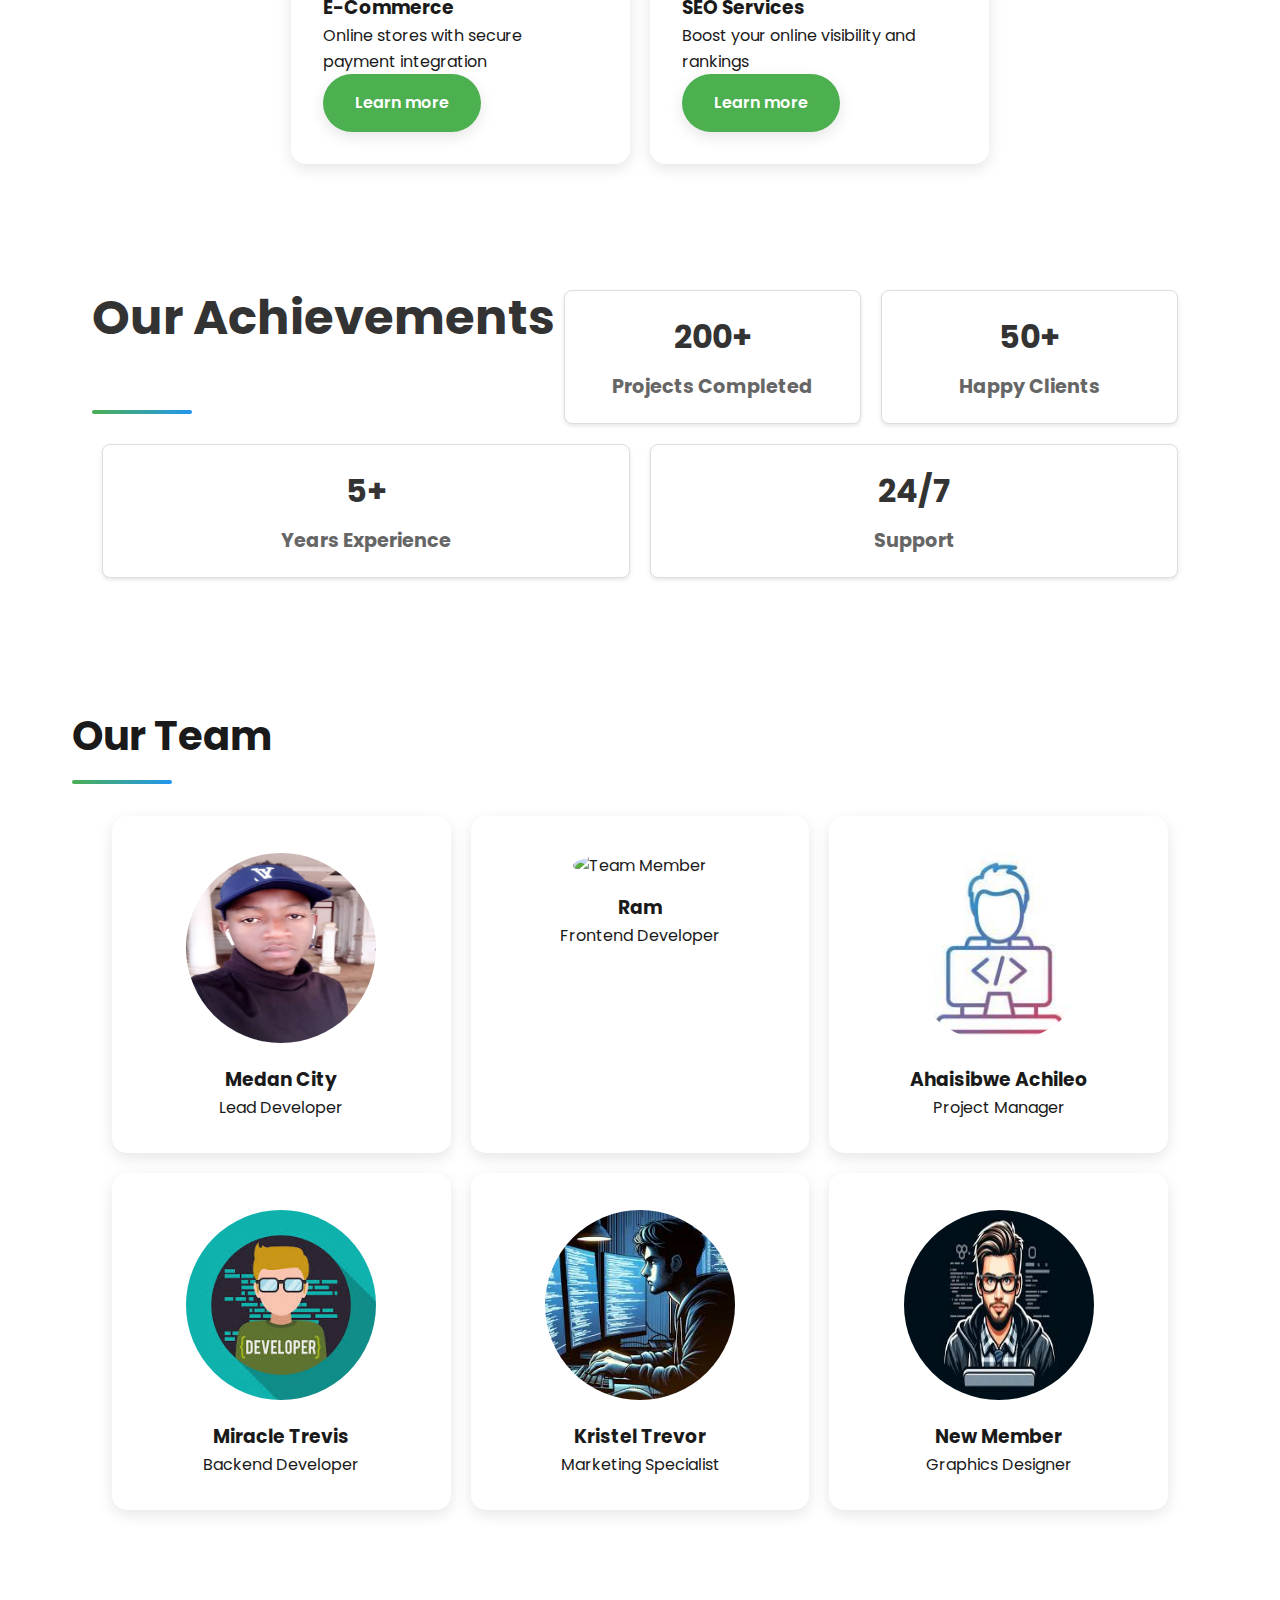
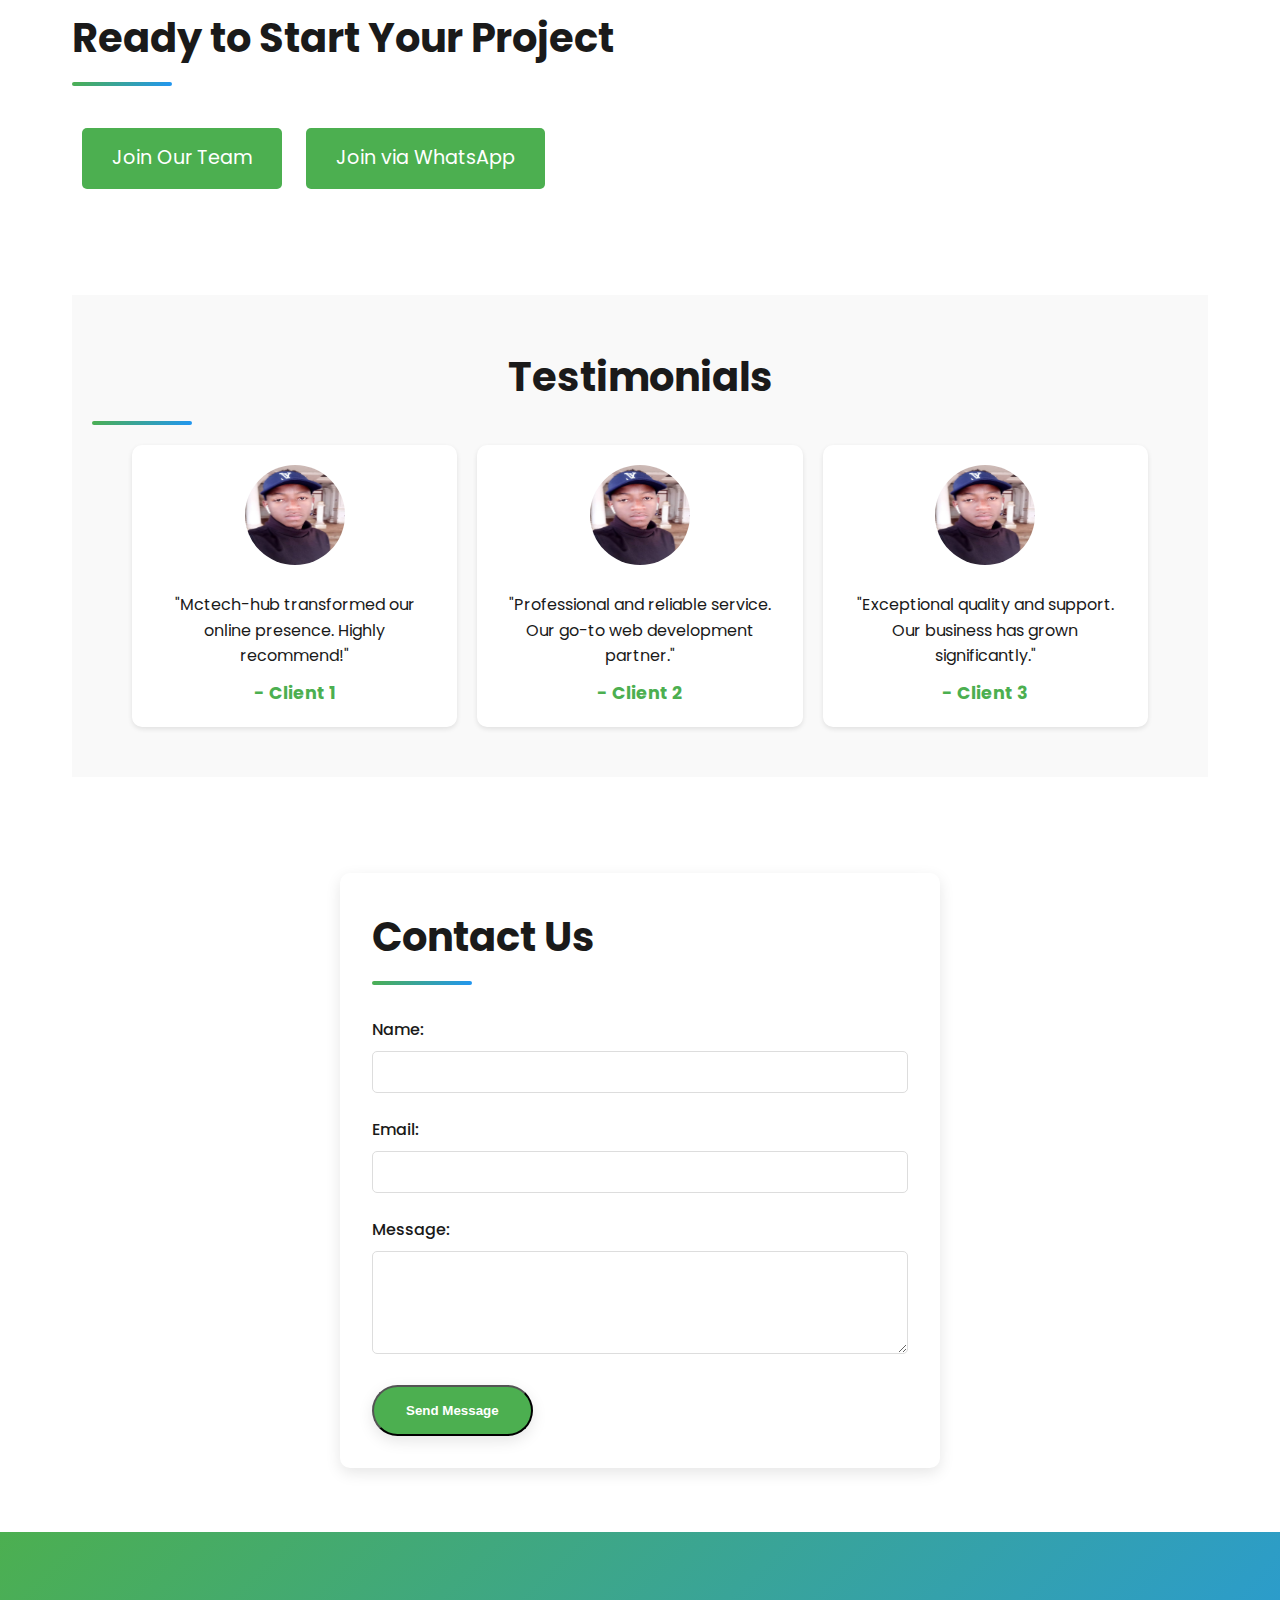
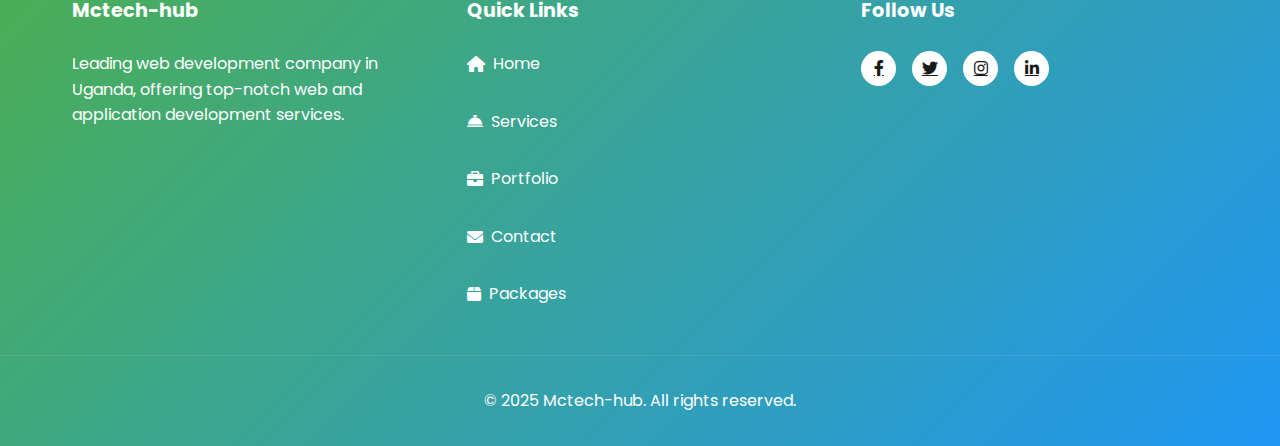
==== commit 761d2a7a: "Update index.html" ====
--- a/index.html
+++ b/index.html
@@ -290,27 +290,27 @@
                     <p>Lead Developer</p>
                 </div>
                 <div class="team-member">
-                    <img src="dev3.jpg" alt="Team Member">
+                    <img src="dev3.jpeg" alt="Team Member">
                     <h3>Ram</h3>
                     <p>Frontend Developer</p>
                 </div>
                 <div class="team-member">
-                    <img src="ceo.jpg" alt="Team Member">
+                    <img src="dev2.jpeg" alt="Team Member">
                     <h3>Ahaisibwe Achileo</h3>
                     <p>Project Manager</p>
                 </div>
                 <div class="team-member">
-                    <img src="ceo.jpg" alt="Team Member">
+                    <img src="dev1.jpeg" alt="Team Member">
                     <h3>Miracle Trevis</h3>
                     <p>Backend Developer</p>
                 </div>
                 <div class="team-member">
-                    <img src="ceo.jpg" alt="Team Member">
+                    <img src="dev4.jpeg" alt="Team Member">
                     <h3>Kristel Trevor</h3>
                     <p>Marketing Specialist</p>
                 </div>
                 <div class="team-member">
-                    <img src="ceo.jpg" alt="Team Member">
+                    <img src="dev5.jpeg" alt="Team Member">
                     <h3>New Member</h3>
                     <p>Graphics Designer</p>
                 </div>
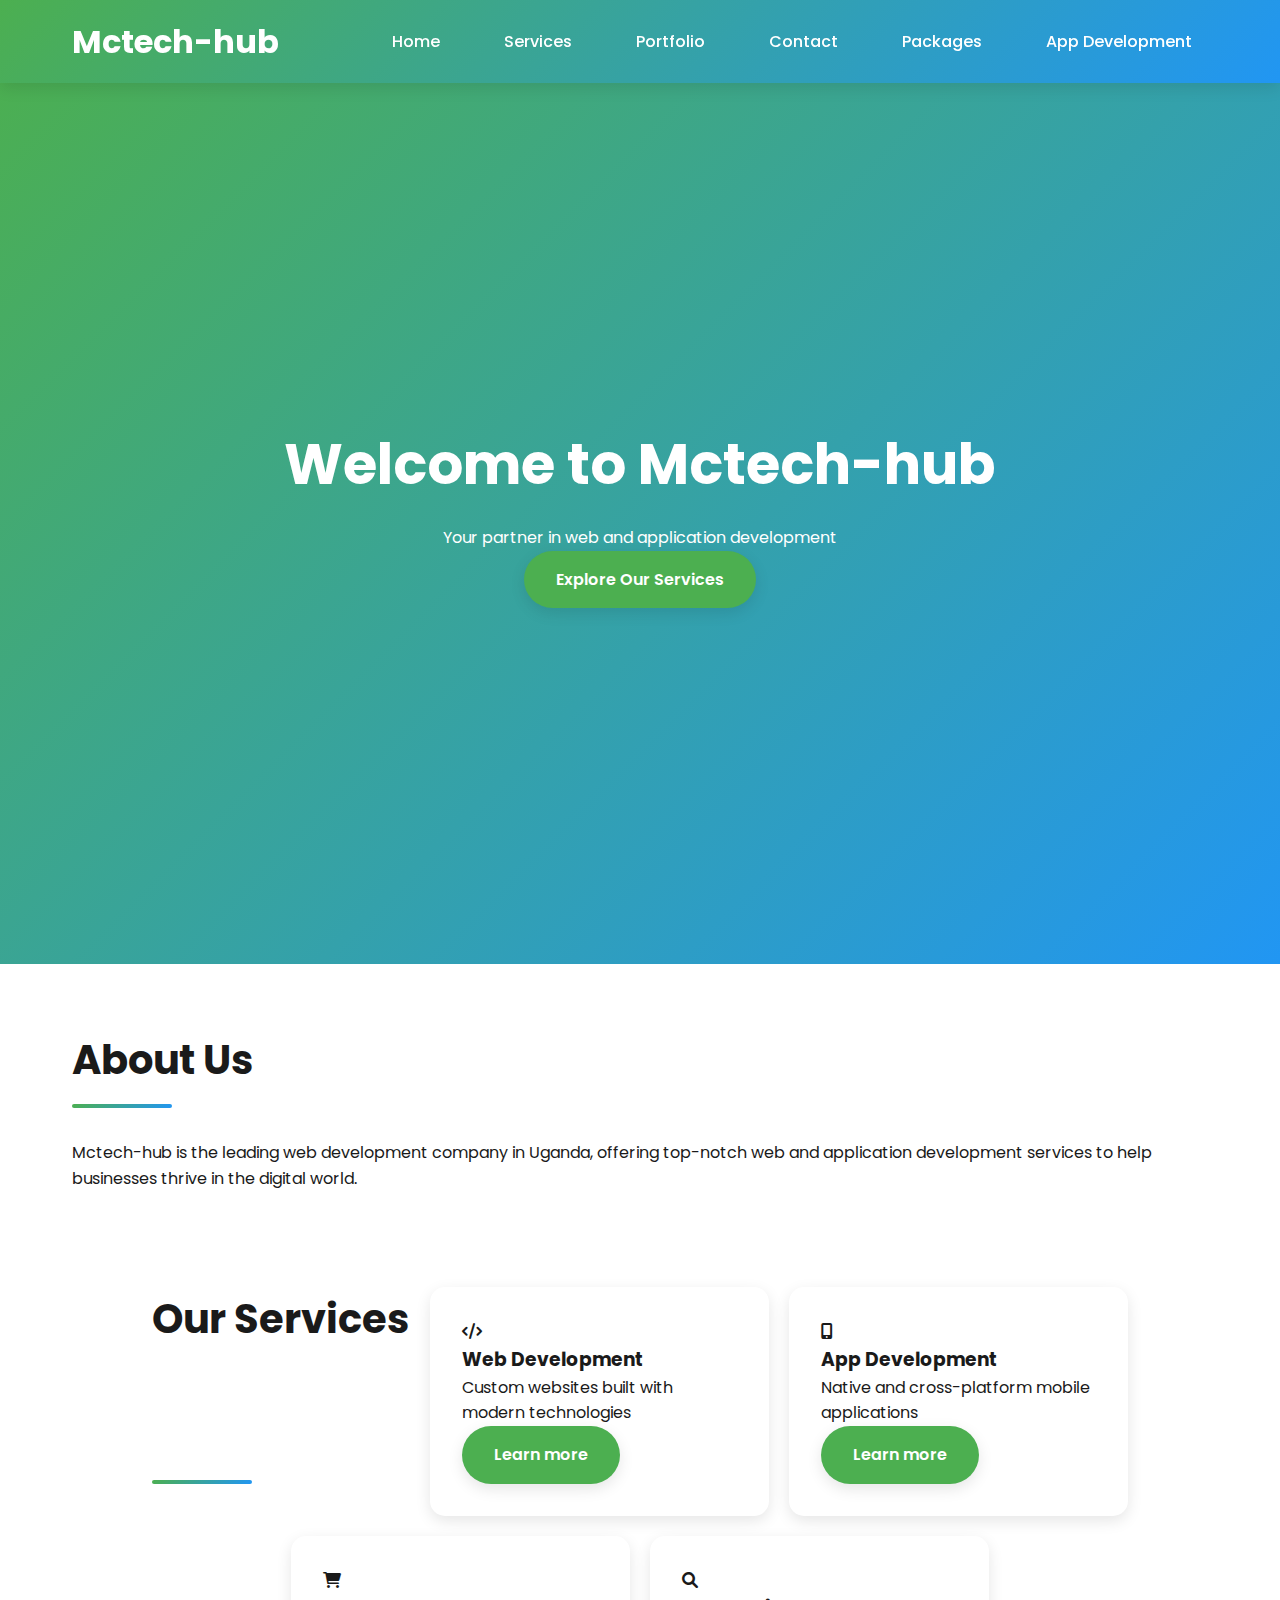
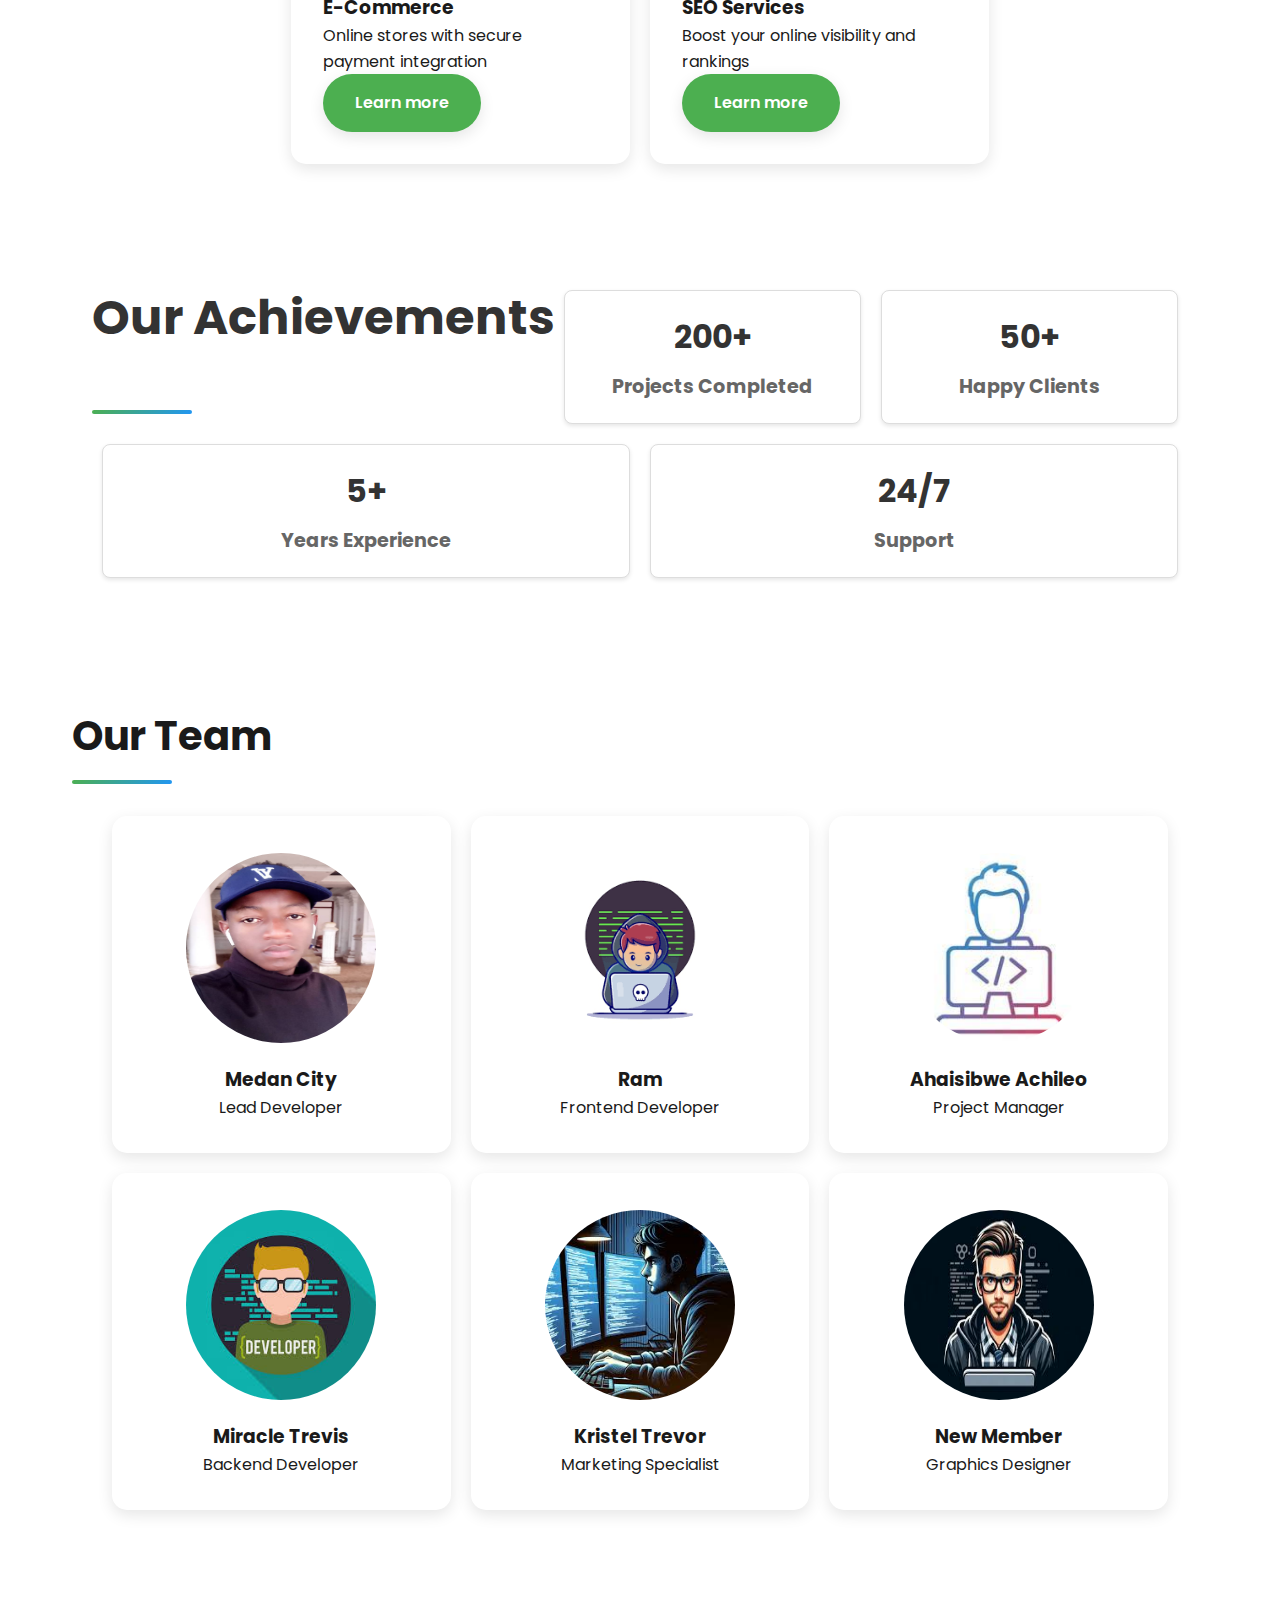
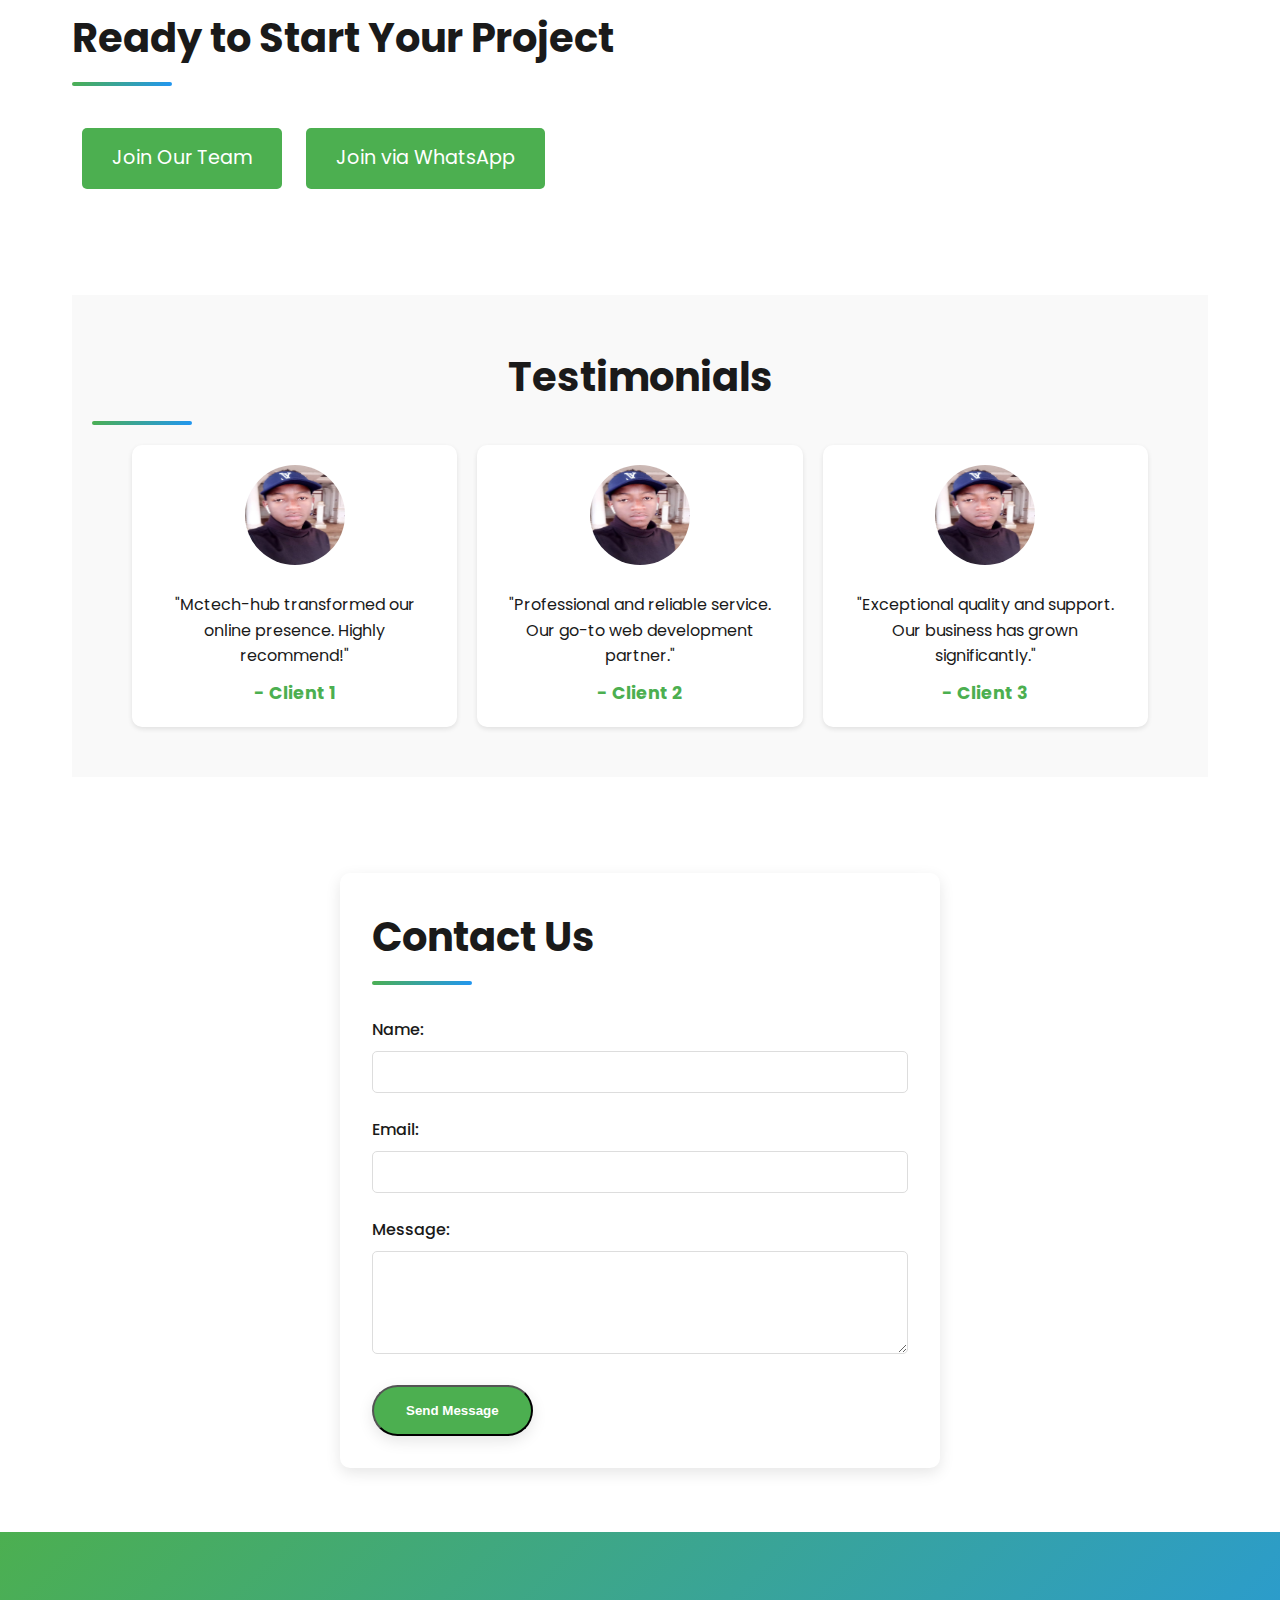
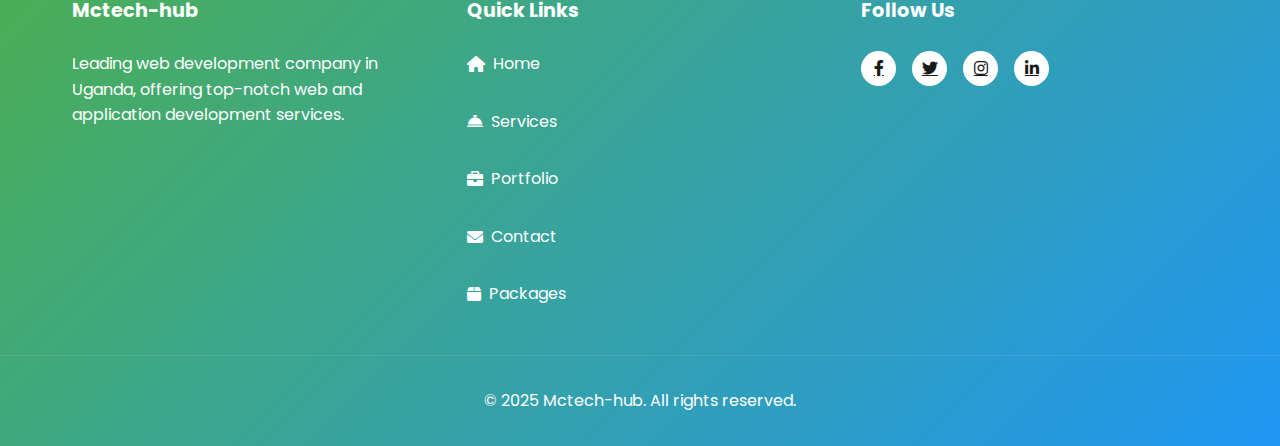
==== commit 1e6261af: "Update index.html" ====
--- a/index.html
+++ b/index.html
@@ -285,27 +285,27 @@
             <h2>Our Team</h2>
             <div class="team-grid">
                 <div class="team-member">
-                    <img src="ceo.jpg" alt="Team Member">
+                    <img src="ceo.jpg" alt="C.E.O Lead developer">
                     <h3>Medan City</h3>
                     <p>Lead Developer</p>
                 </div>
                 <div class="team-member">
-                    <img src="dev3.jpeg" alt="Team Member">
+                    <img src="dev3.png" alt="Front end developer">
                     <h3>Ram</h3>
                     <p>Frontend Developer</p>
                 </div>
                 <div class="team-member">
-                    <img src="dev2.jpeg" alt="Team Member">
+                    <img src="dev2.jpeg" alt="Project manager">
                     <h3>Ahaisibwe Achileo</h3>
                     <p>Project Manager</p>
                 </div>
                 <div class="team-member">
-                    <img src="dev1.jpeg" alt="Team Member">
+                    <img src="dev1.jpeg" alt="Backend Developerr">
                     <h3>Miracle Trevis</h3>
                     <p>Backend Developer</p>
                 </div>
                 <div class="team-member">
-                    <img src="dev4.jpeg" alt="Team Member">
+                    <img src="dev4.jpeg" alt="Marketing Specialist">
                     <h3>Kristel Trevor</h3>
                     <p>Marketing Specialist</p>
                 </div>
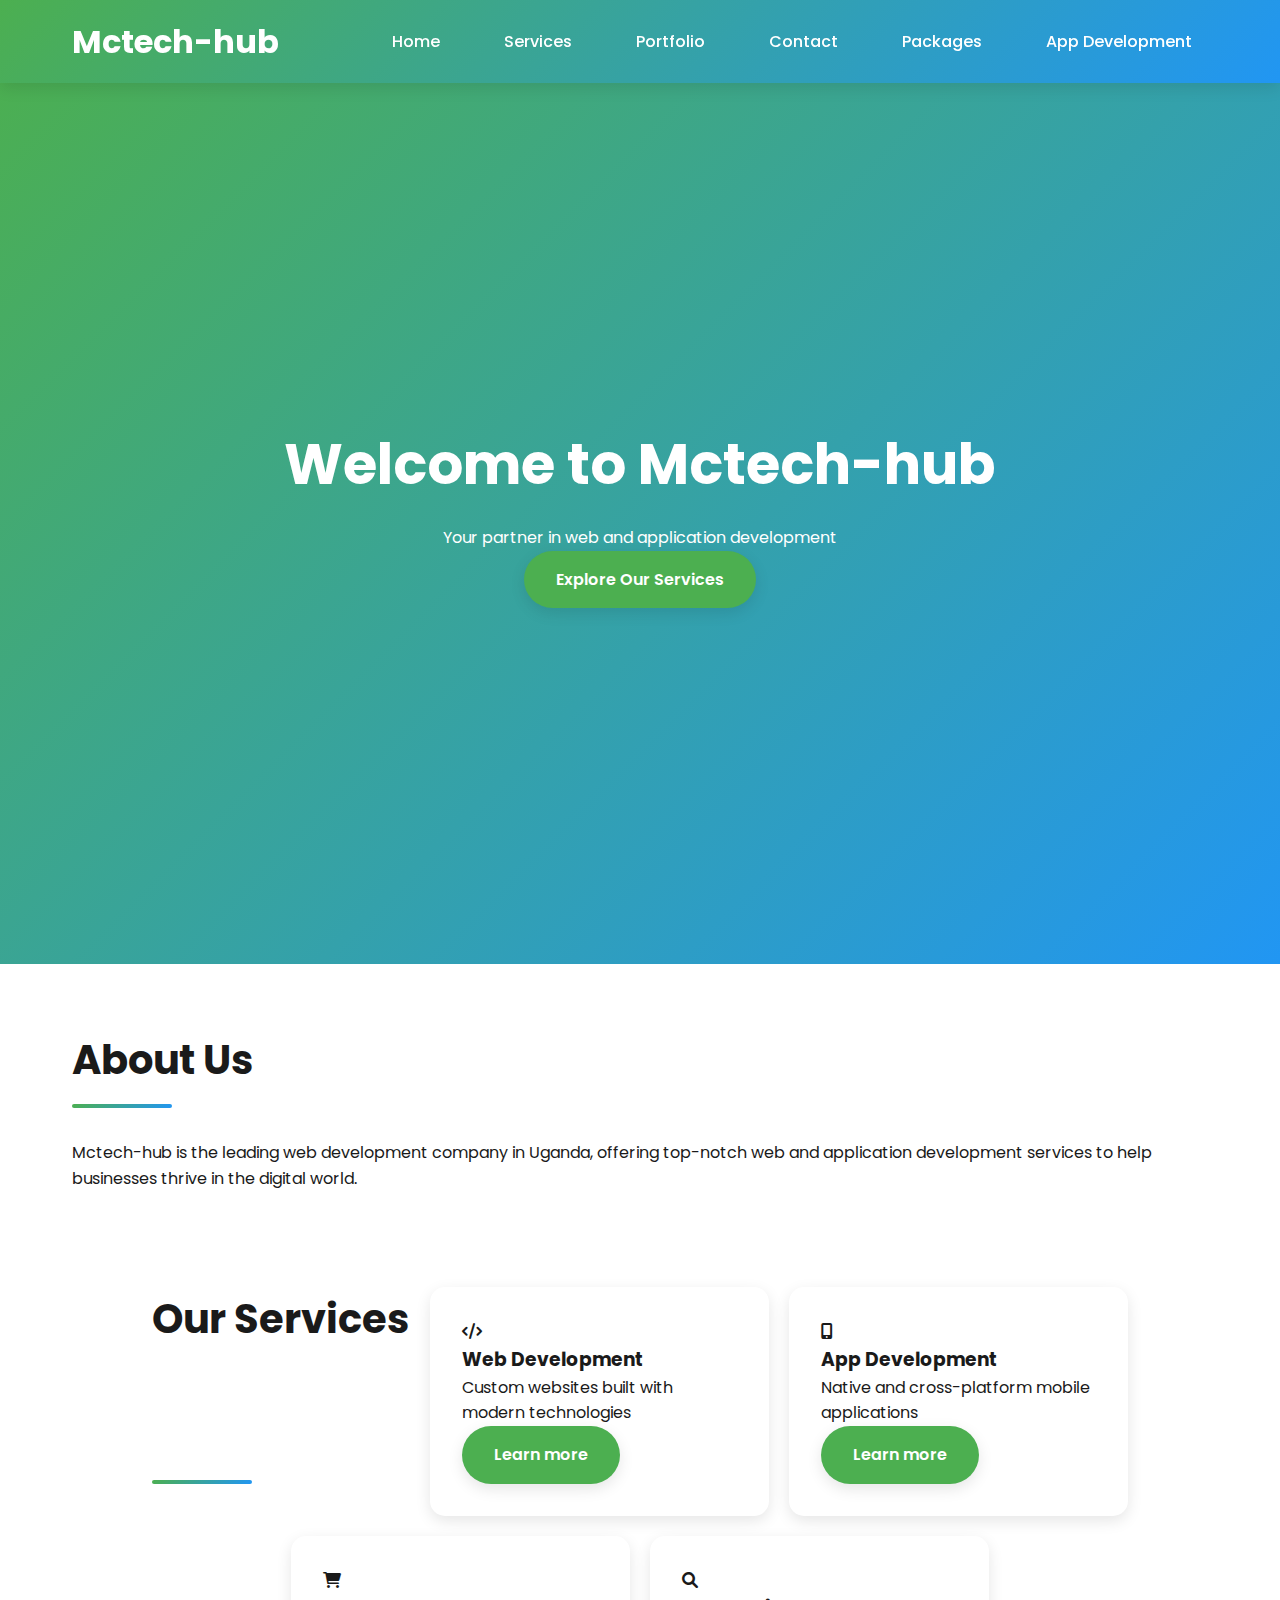
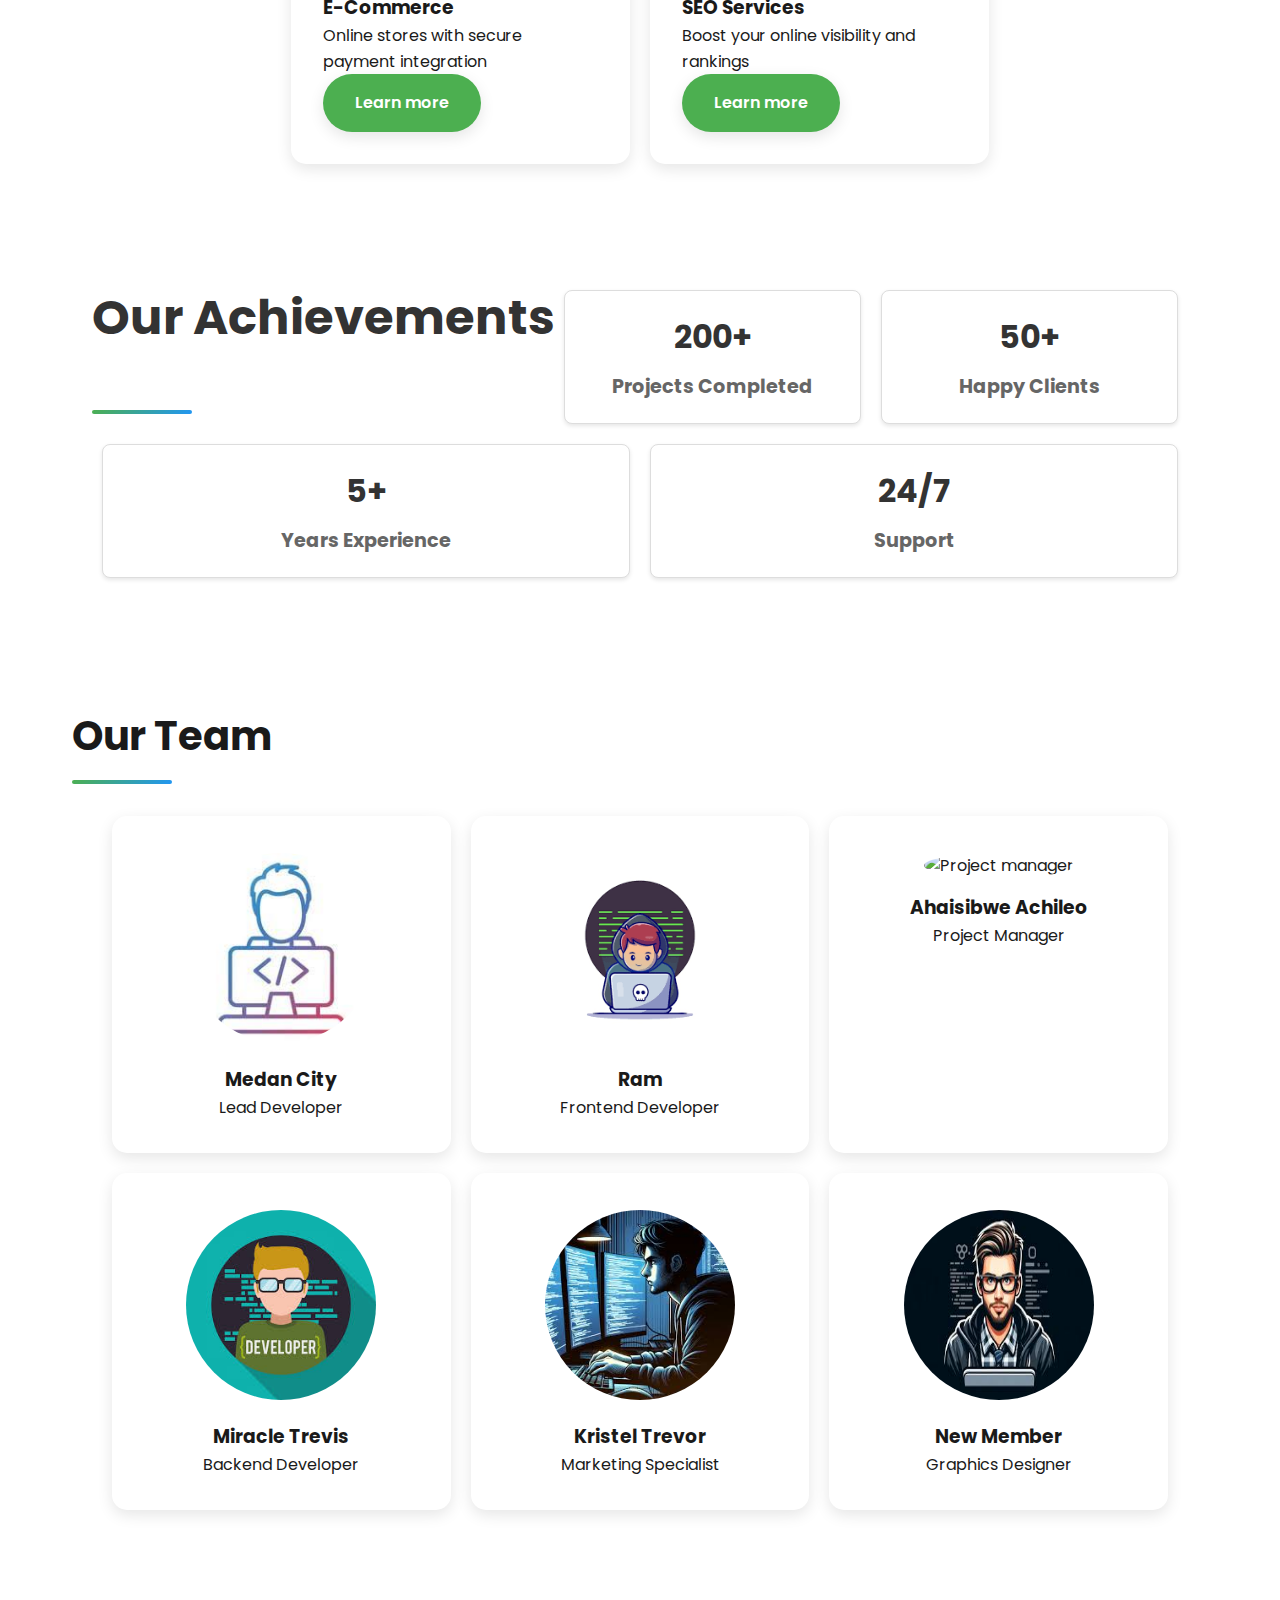
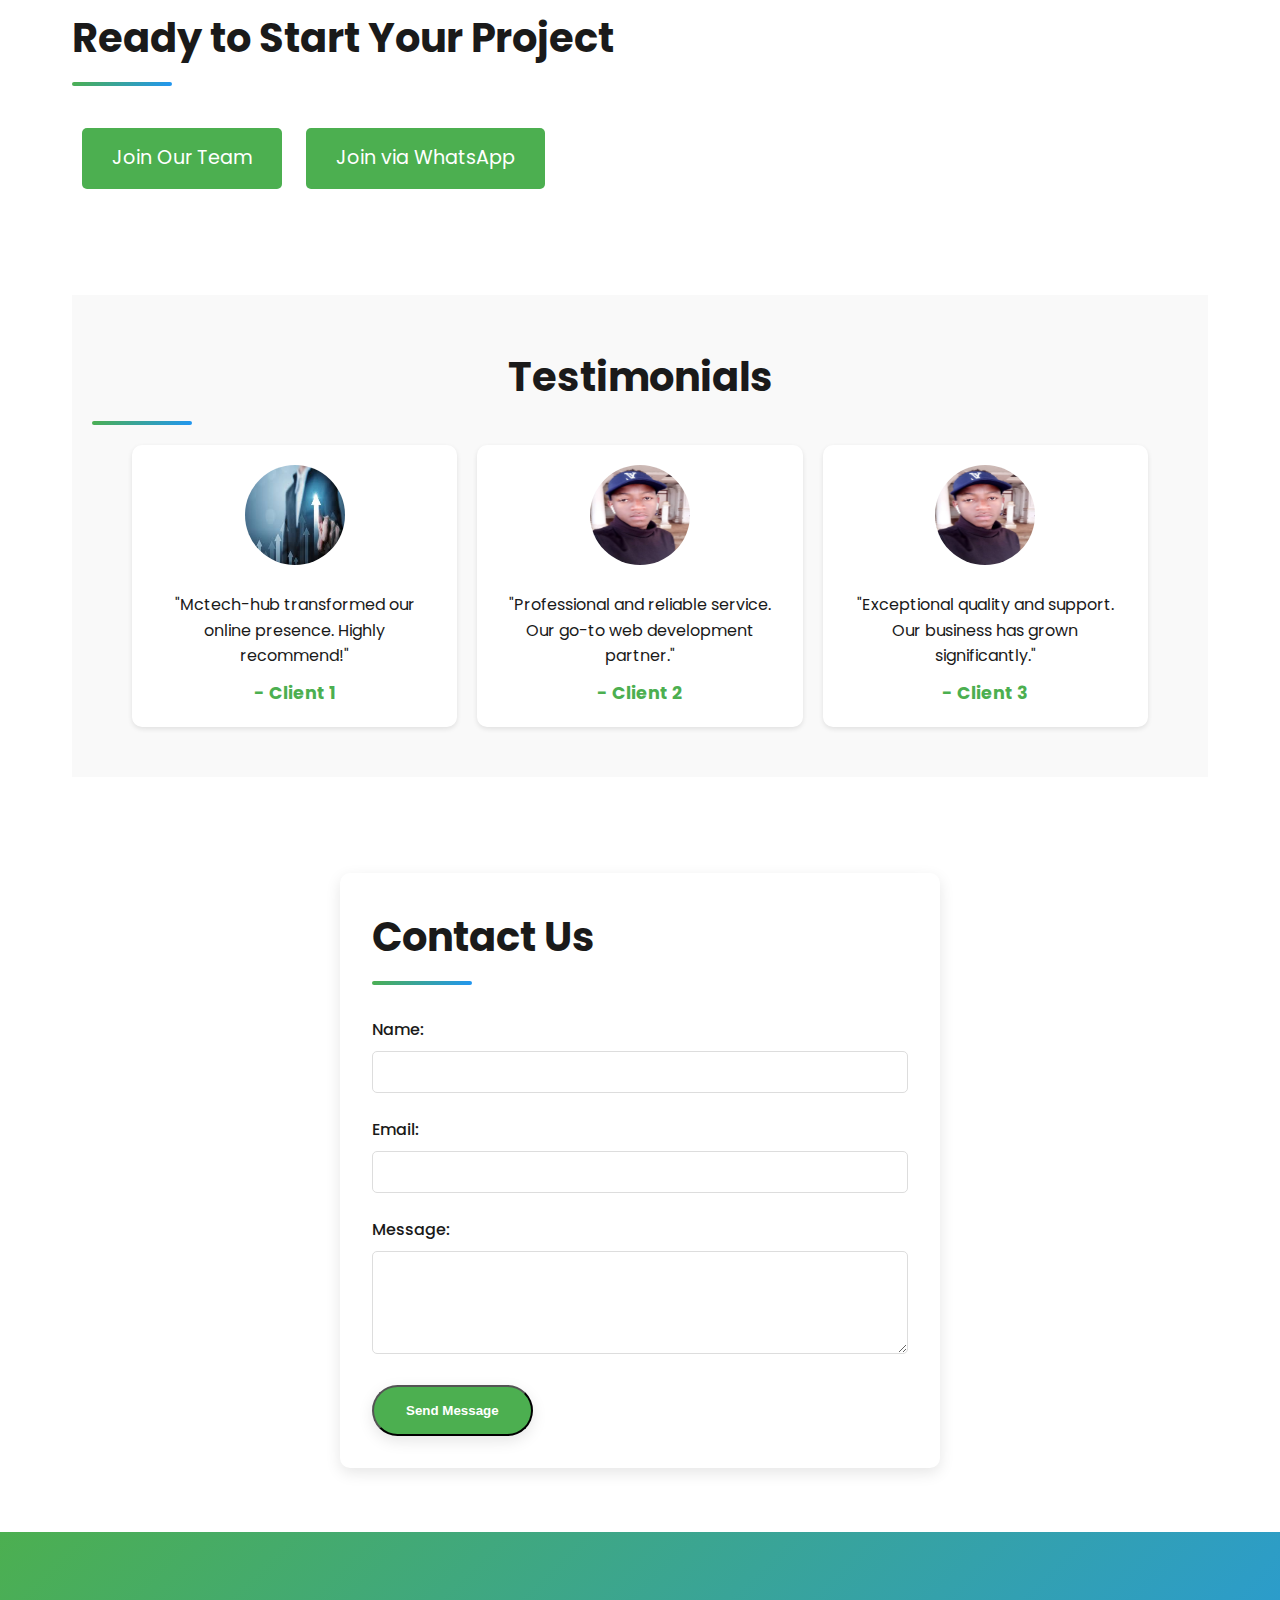
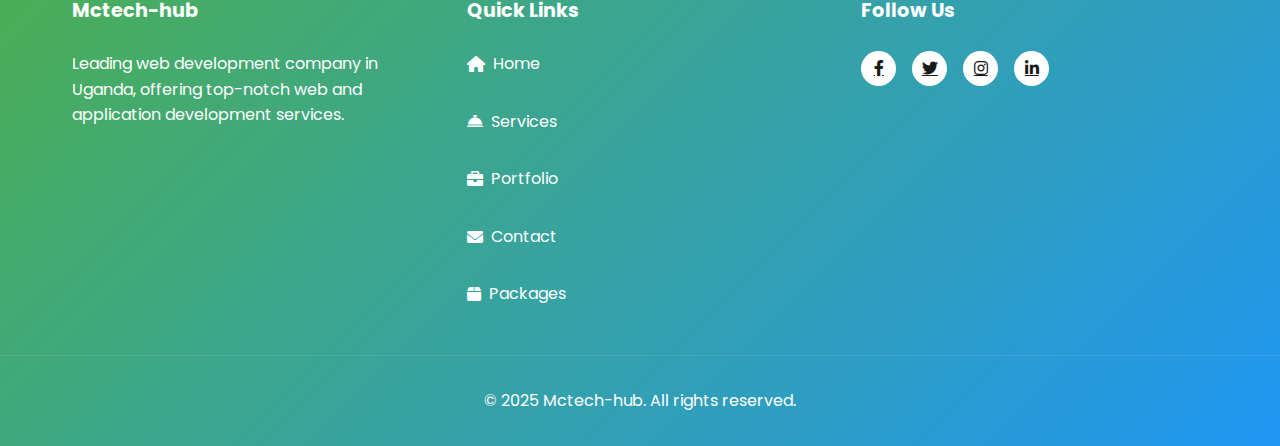
==== commit 3667fe8c: "Update index.html" ====
--- a/index.html
+++ b/index.html
@@ -285,7 +285,7 @@
             <h2>Our Team</h2>
             <div class="team-grid">
                 <div class="team-member">
-                    <img src="ceo.jpg" alt="C.E.O Lead developer">
+                    <img src="dev2.jpeg" alt="C.E.O Lead developer">
                     <h3>Medan City</h3>
                     <p>Lead Developer</p>
                 </div>
@@ -295,7 +295,7 @@
                     <p>Frontend Developer</p>
                 </div>
                 <div class="team-member">
-                    <img src="dev2.jpeg" alt="Project manager">
+                    <img src="dev6.jpeg" alt="Project manager">
                     <h3>Ahaisibwe Achileo</h3>
                     <p>Project Manager</p>
                 </div>
@@ -326,7 +326,7 @@
             <h2>Testimonials</h2>
             <div class="testimonials">
                 <div class="testimonial-card">
-                    <img src="ceo.jpg" alt="Client 1">
+                    <img src="download.jpeg" alt="Client 1">
                     <p>"Mctech-hub transformed our online presence. Highly recommend!"</p>
                     <strong>- Client 1</strong>
                 </div>
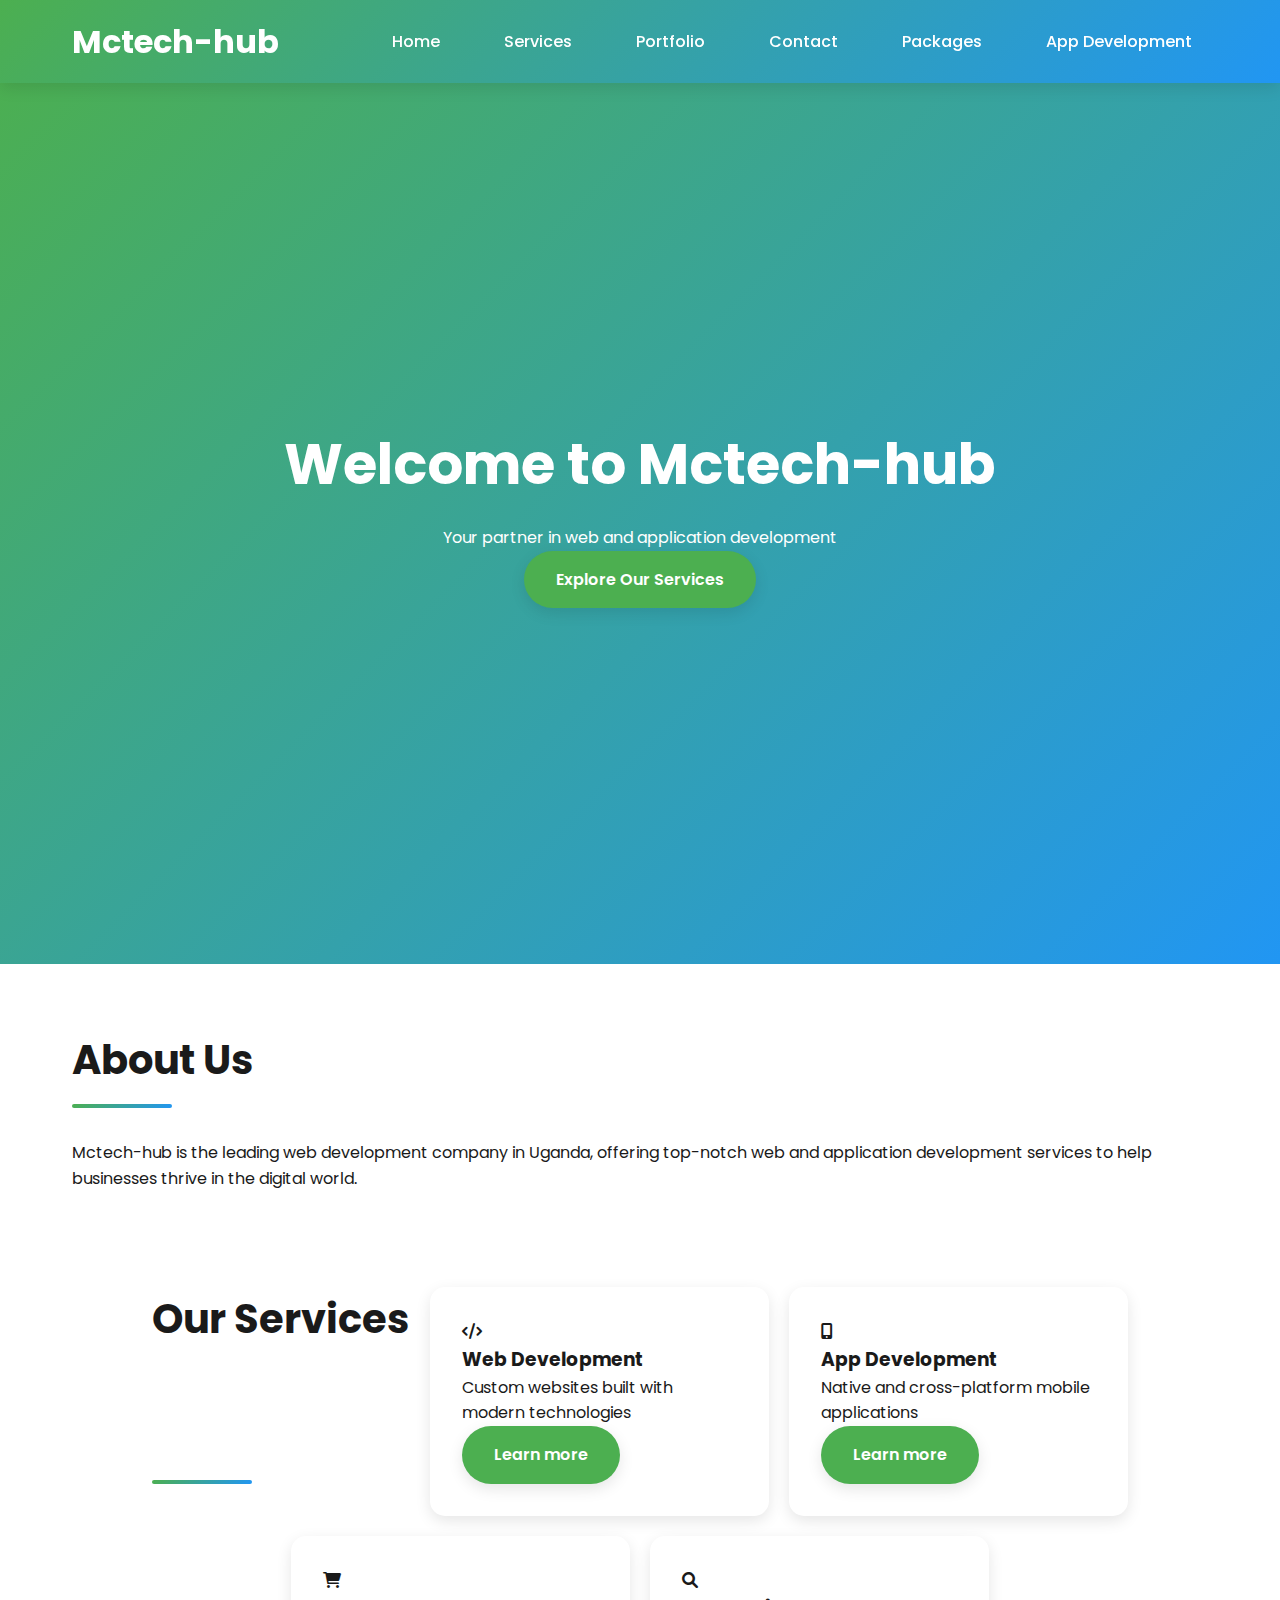
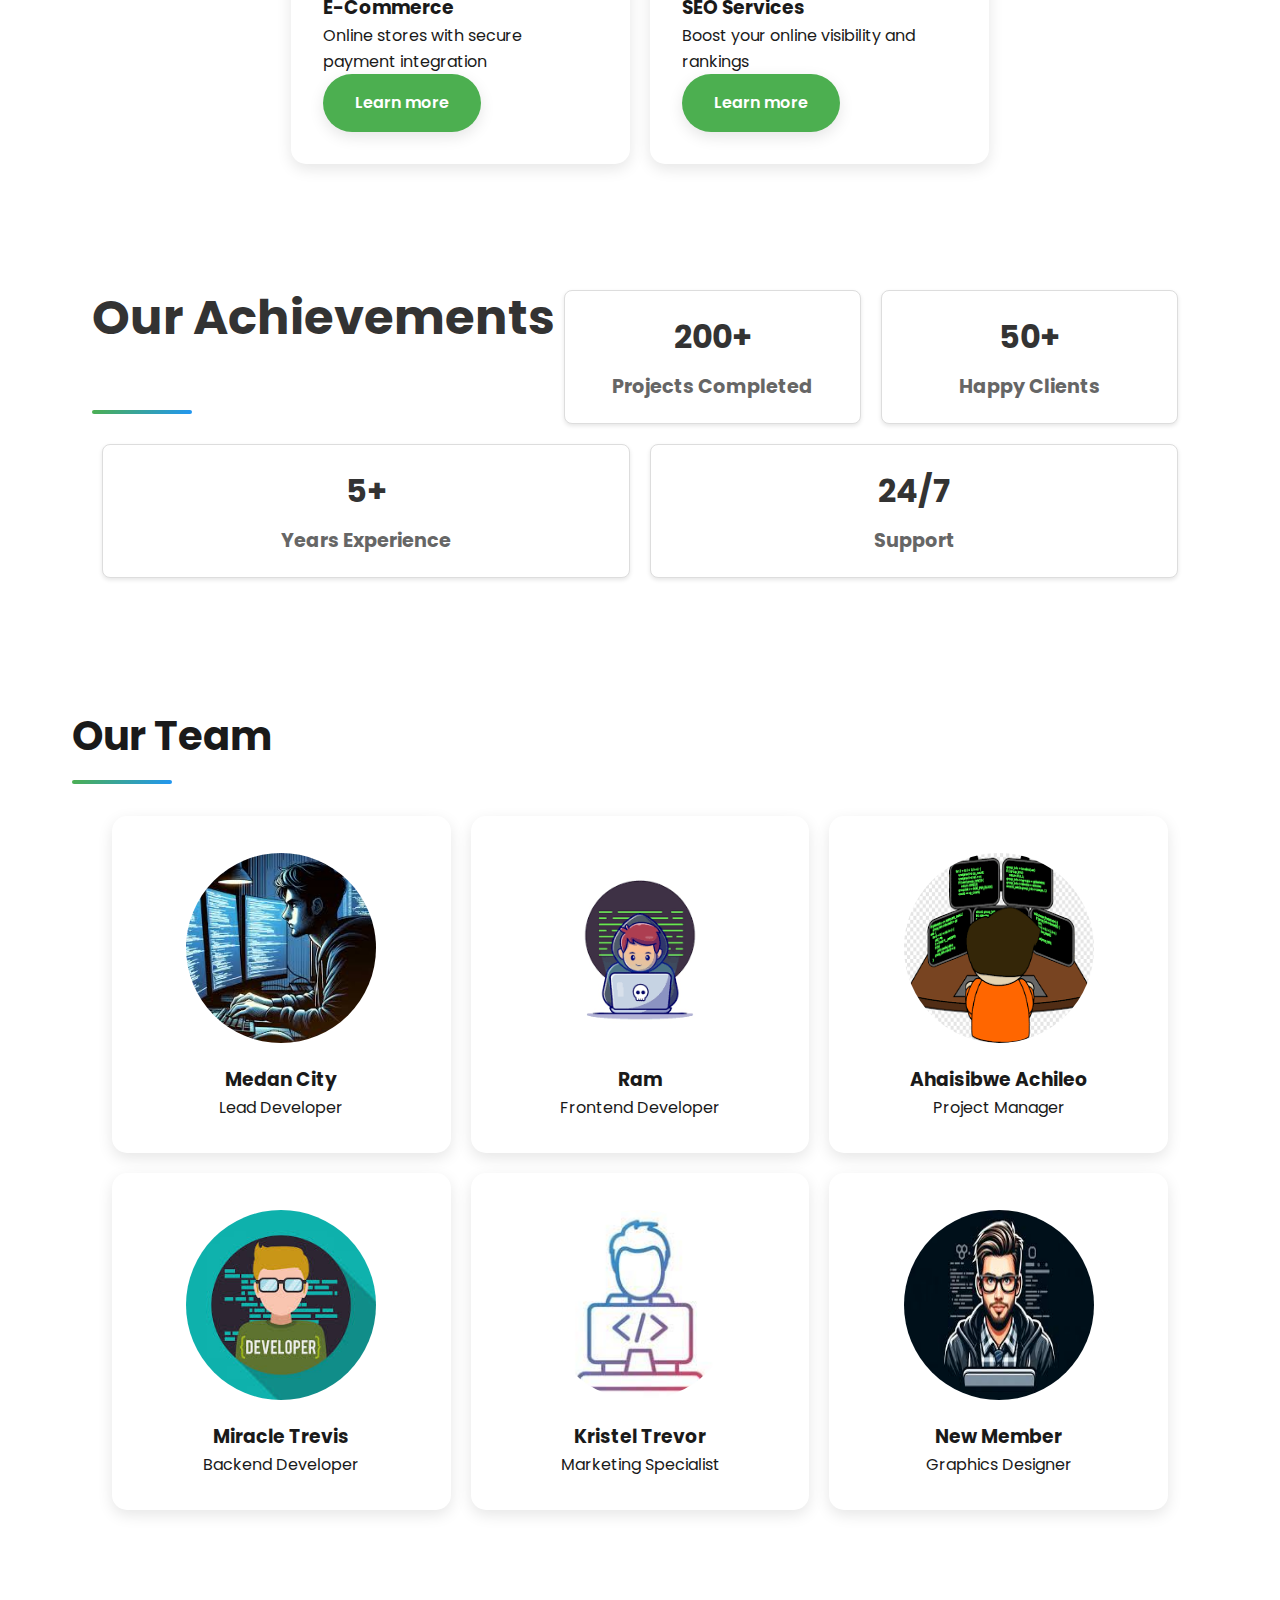
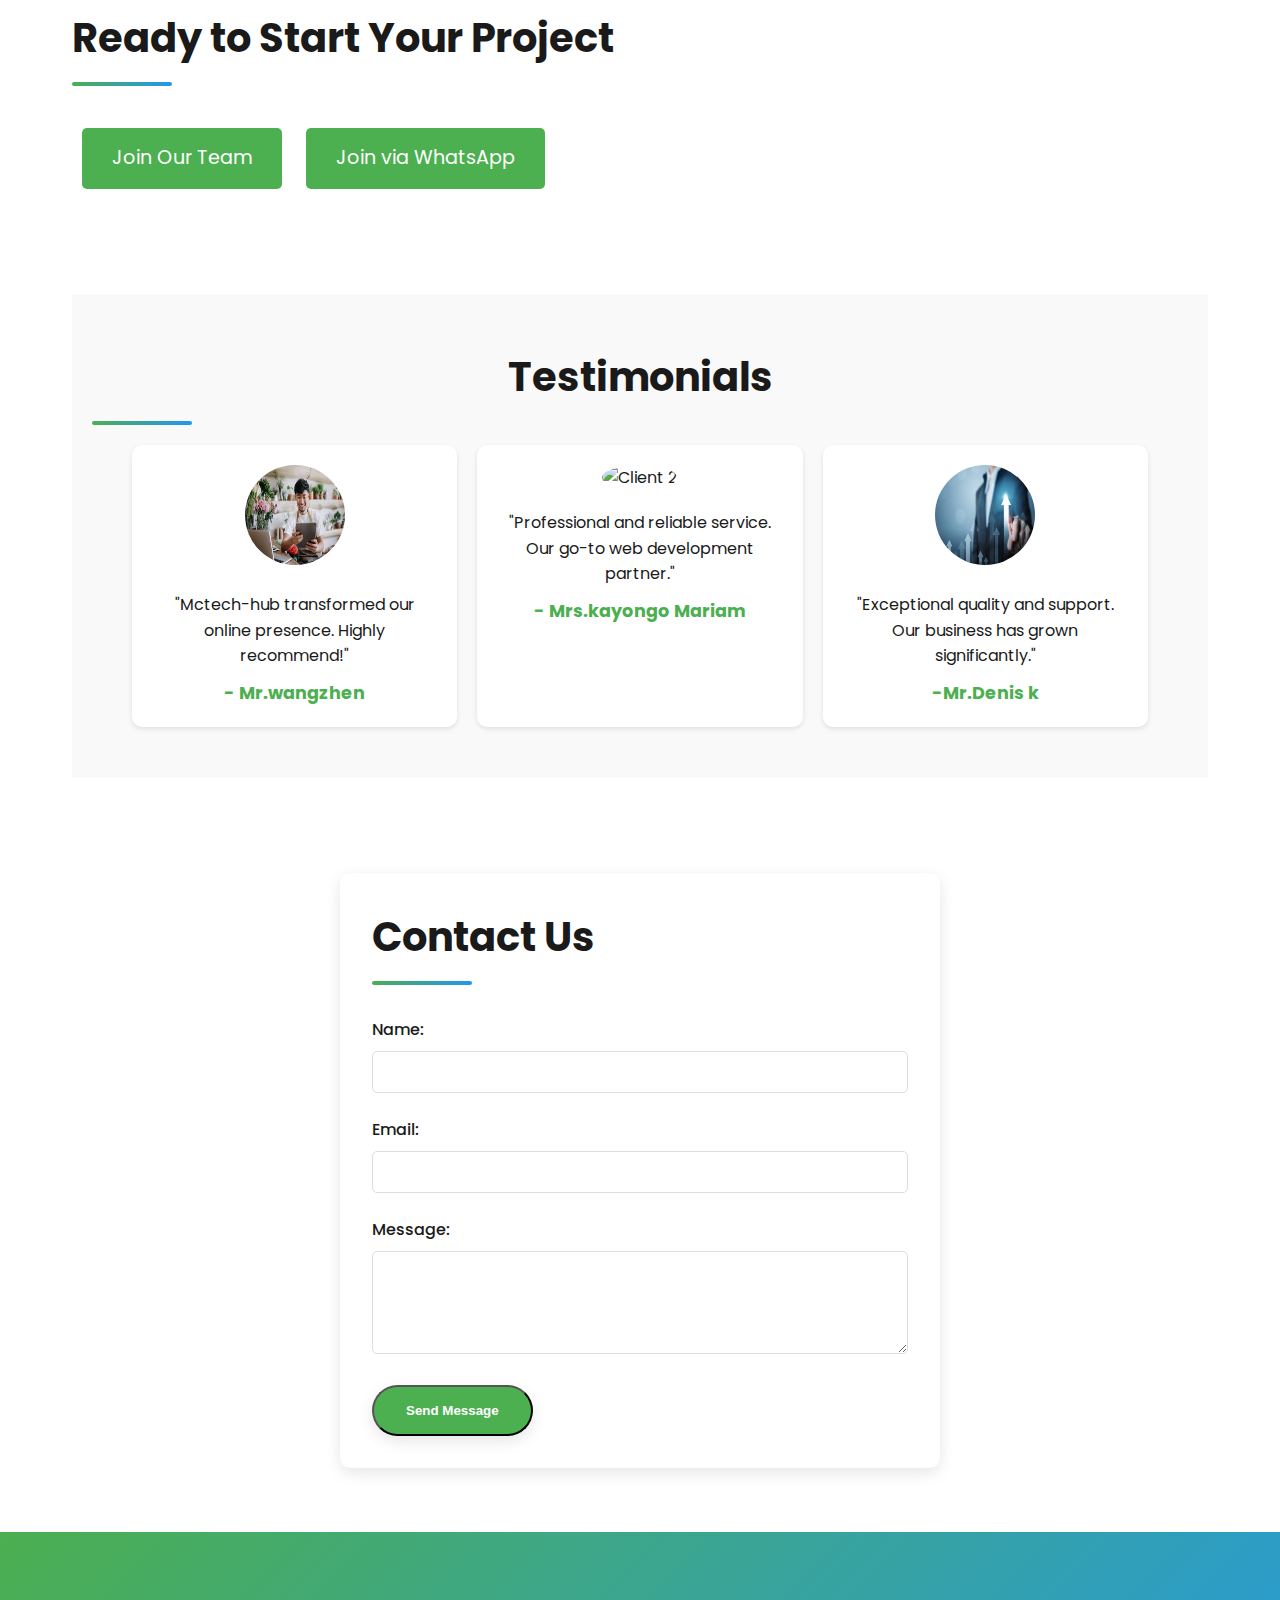
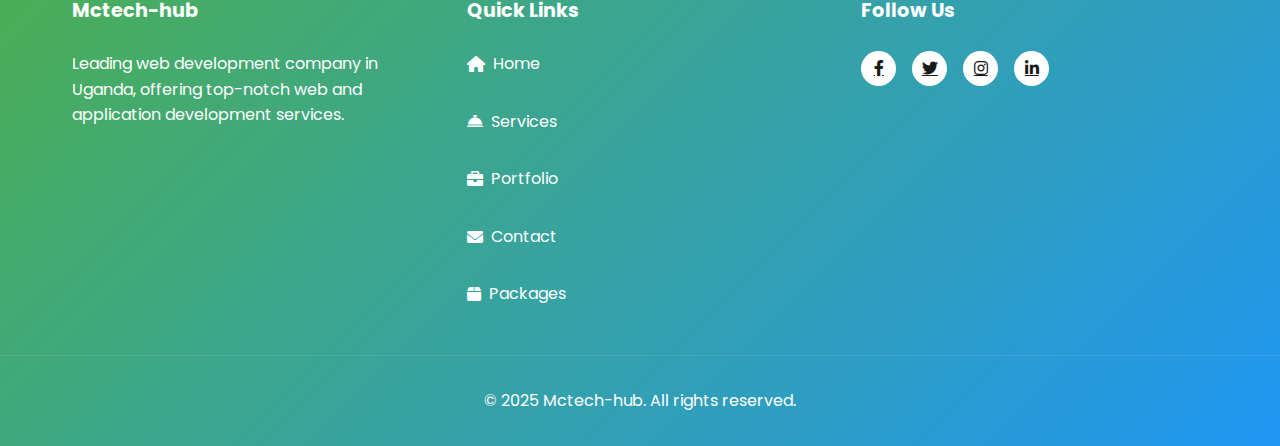
==== commit f9e45e6d: "Update index.html" ====
--- a/index.html
+++ b/index.html
@@ -285,7 +285,7 @@
             <h2>Our Team</h2>
             <div class="team-grid">
                 <div class="team-member">
-                    <img src="dev2.jpeg" alt="C.E.O Lead developer">
+                    <img src="dev4.jpeg" alt="C.E.O Lead developer">
                     <h3>Medan City</h3>
                     <p>Lead Developer</p>
                 </div>
@@ -295,7 +295,7 @@
                     <p>Frontend Developer</p>
                 </div>
                 <div class="team-member">
-                    <img src="dev6.jpeg" alt="Project manager">
+                    <img src="dev6.png" alt="Project manager">
                     <h3>Ahaisibwe Achileo</h3>
                     <p>Project Manager</p>
                 </div>
@@ -305,7 +305,7 @@
                     <p>Backend Developer</p>
                 </div>
                 <div class="team-member">
-                    <img src="dev4.jpeg" alt="Marketing Specialist">
+                    <img src="dev2.jpeg" alt="Marketing Specialist">
                     <h3>Kristel Trevor</h3>
                     <p>Marketing Specialist</p>
                 </div>
@@ -326,19 +326,19 @@
             <h2>Testimonials</h2>
             <div class="testimonials">
                 <div class="testimonial-card">
-                    <img src="download.jpeg" alt="Client 1">
+                    <img src="wang.jpeg" alt="Mr WangShen">
                     <p>"Mctech-hub transformed our online presence. Highly recommend!"</p>
-                    <strong>- Client 1</strong>
+                    <strong>- Mr.wangzhen</strong>
                 </div>
                 <div class="testimonial-card">
-                    <img src="ceo.jpg" alt="Client 2">
+                    <img src="ap.jpg" alt="Client 2">
                     <p>"Professional and reliable service. Our go-to web development partner."</p>
-                    <strong>- Client 2</strong>
+                    <strong>- Mrs.kayongo Mariam </strong>
                 </div>
                 <div class="testimonial-card">
-                    <img src="ceo.jpg" alt="Client 3">
+                    <img src="download.jpeg" alt="Mr.Denis k">
                     <p>"Exceptional quality and support. Our business has grown significantly."</p>
-                    <strong>- Client 3</strong>
+                    <strong>-Mr.Denis k</strong>
                 </div>
             </div>
         </section>
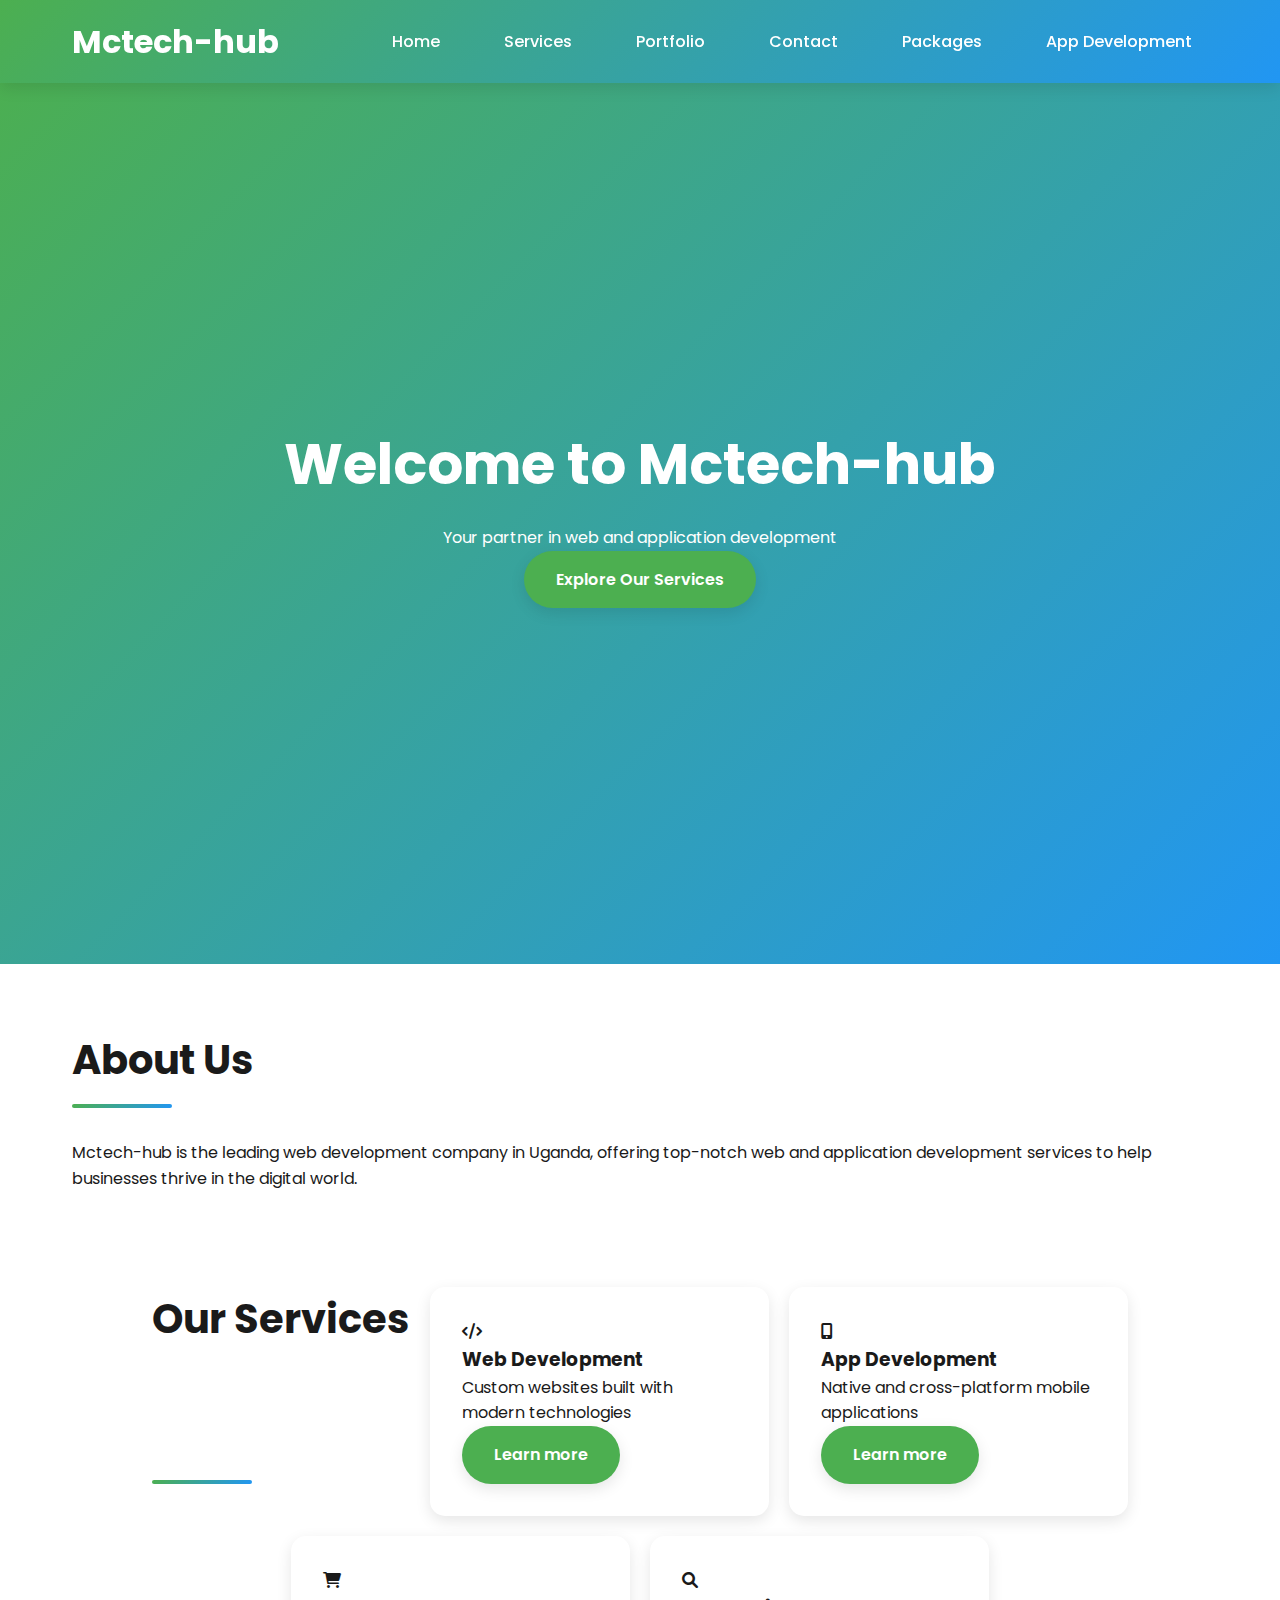
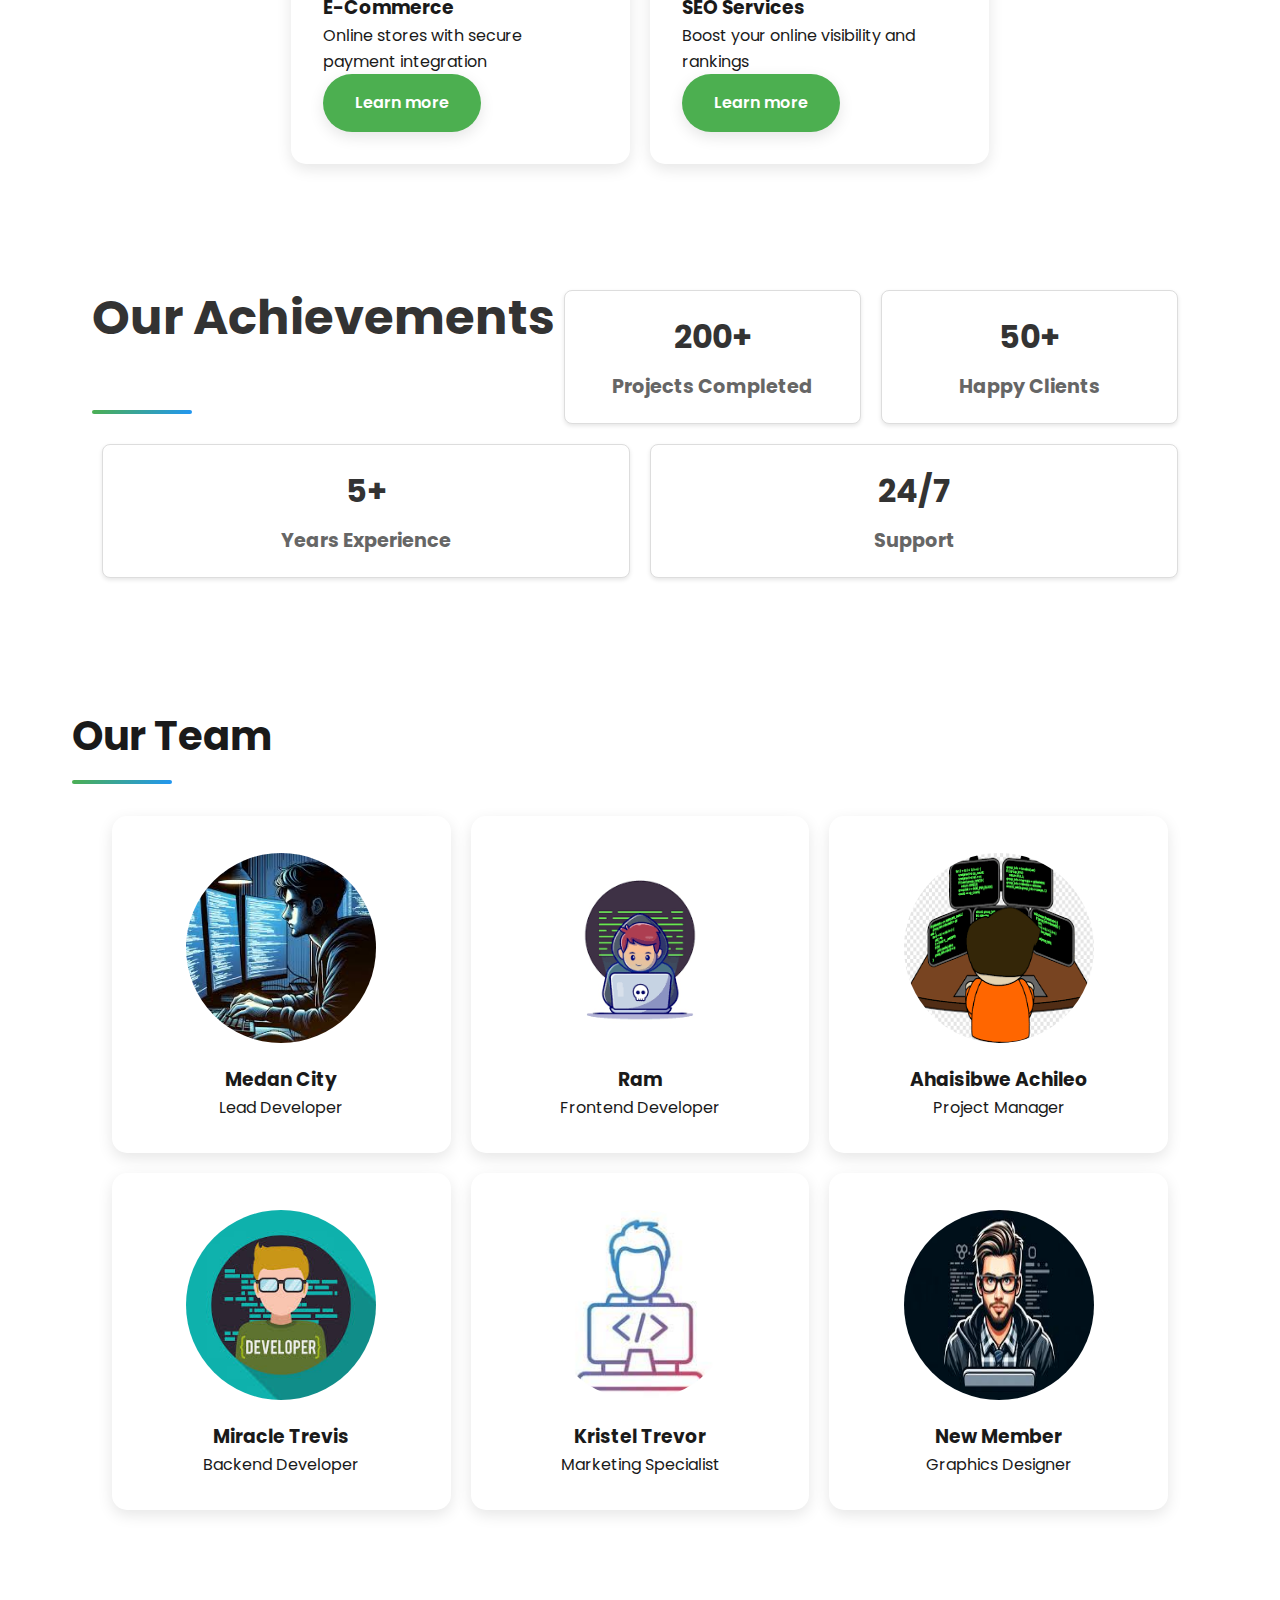
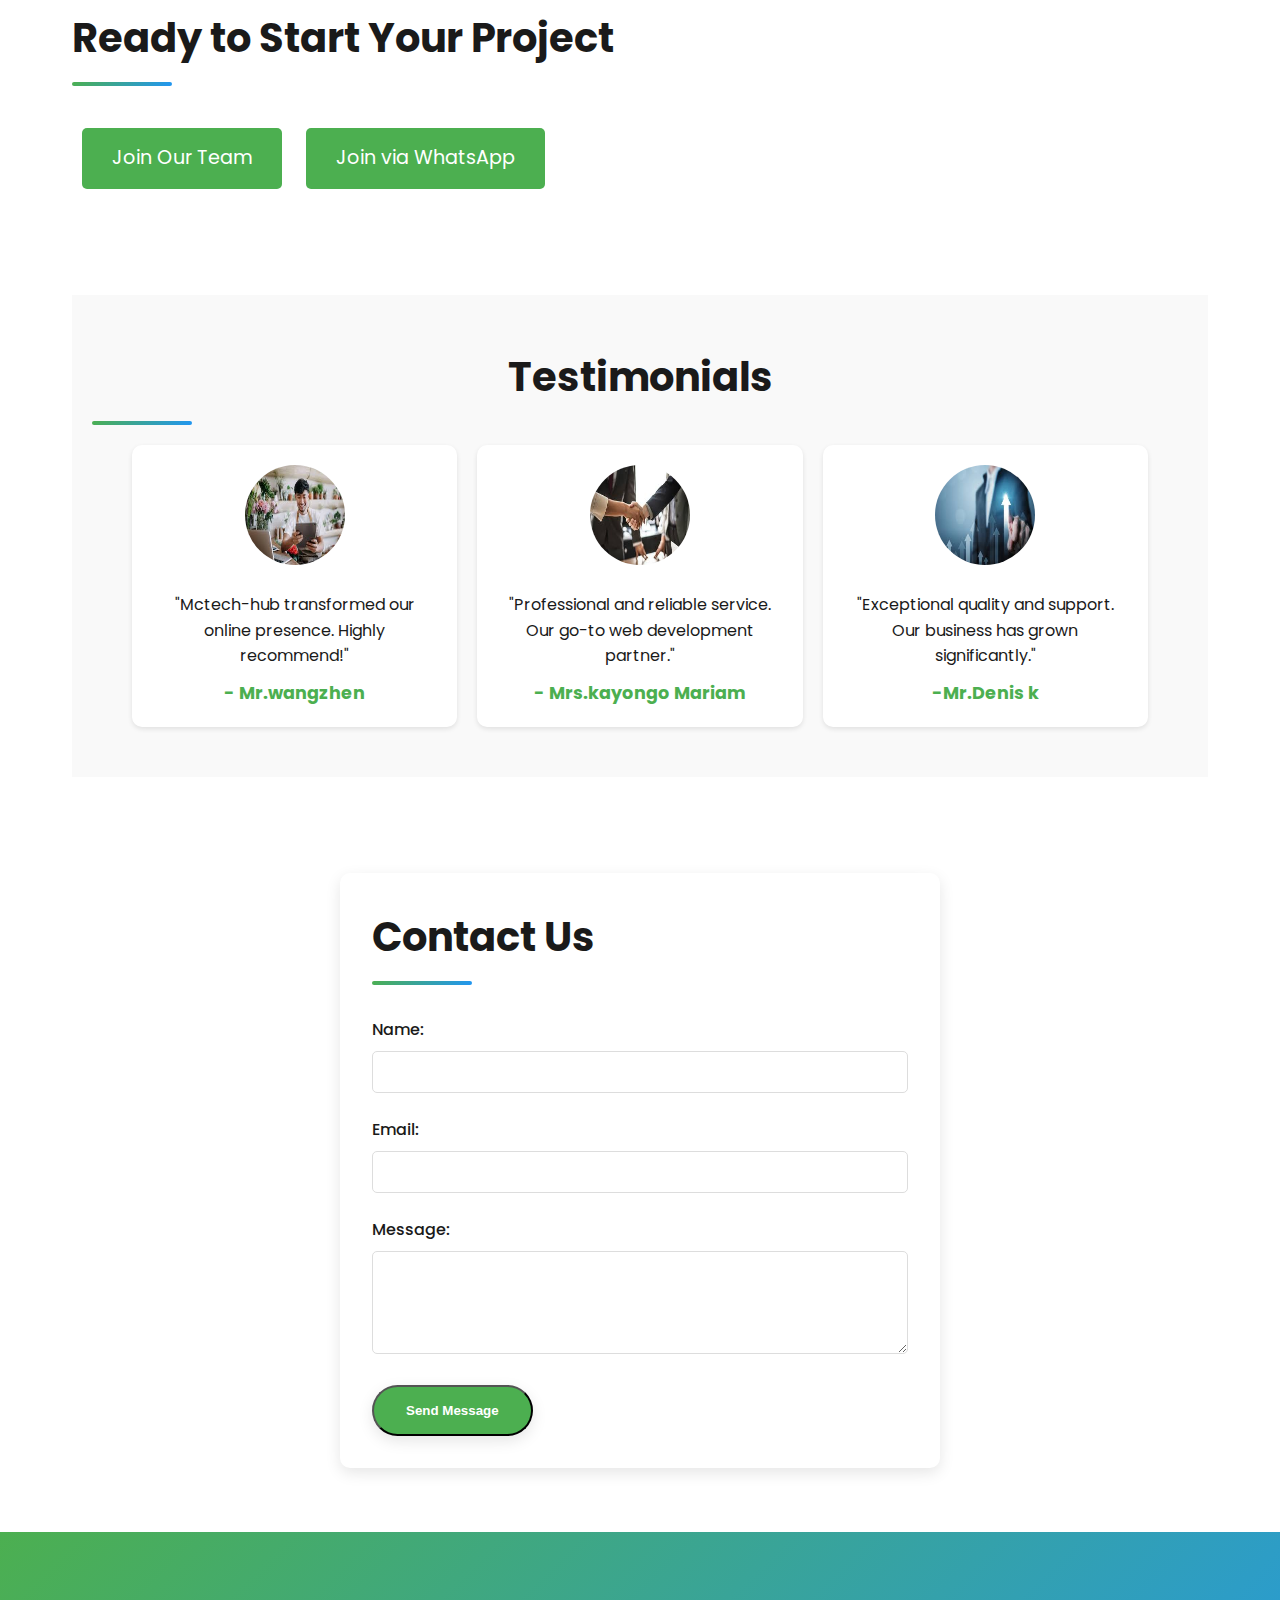
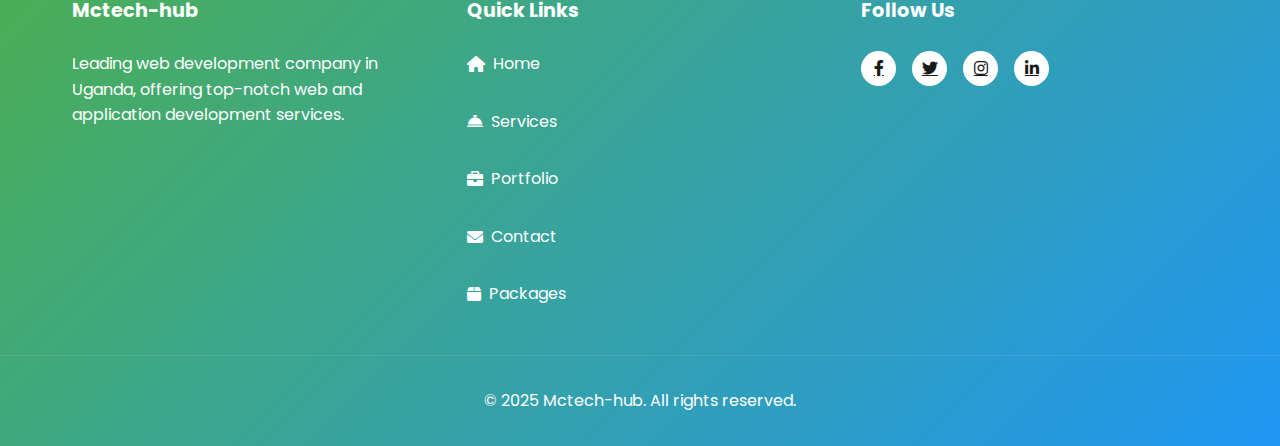
==== commit 2224761b: "Update index.html" ====
--- a/index.html
+++ b/index.html
@@ -331,7 +331,7 @@
                     <strong>- Mr.wangzhen</strong>
                 </div>
                 <div class="testimonial-card">
-                    <img src="ap.jpg" alt="Client 2">
+                    <img src="ap.jpeg" alt="Client 2">
                     <p>"Professional and reliable service. Our go-to web development partner."</p>
                     <strong>- Mrs.kayongo Mariam </strong>
                 </div>
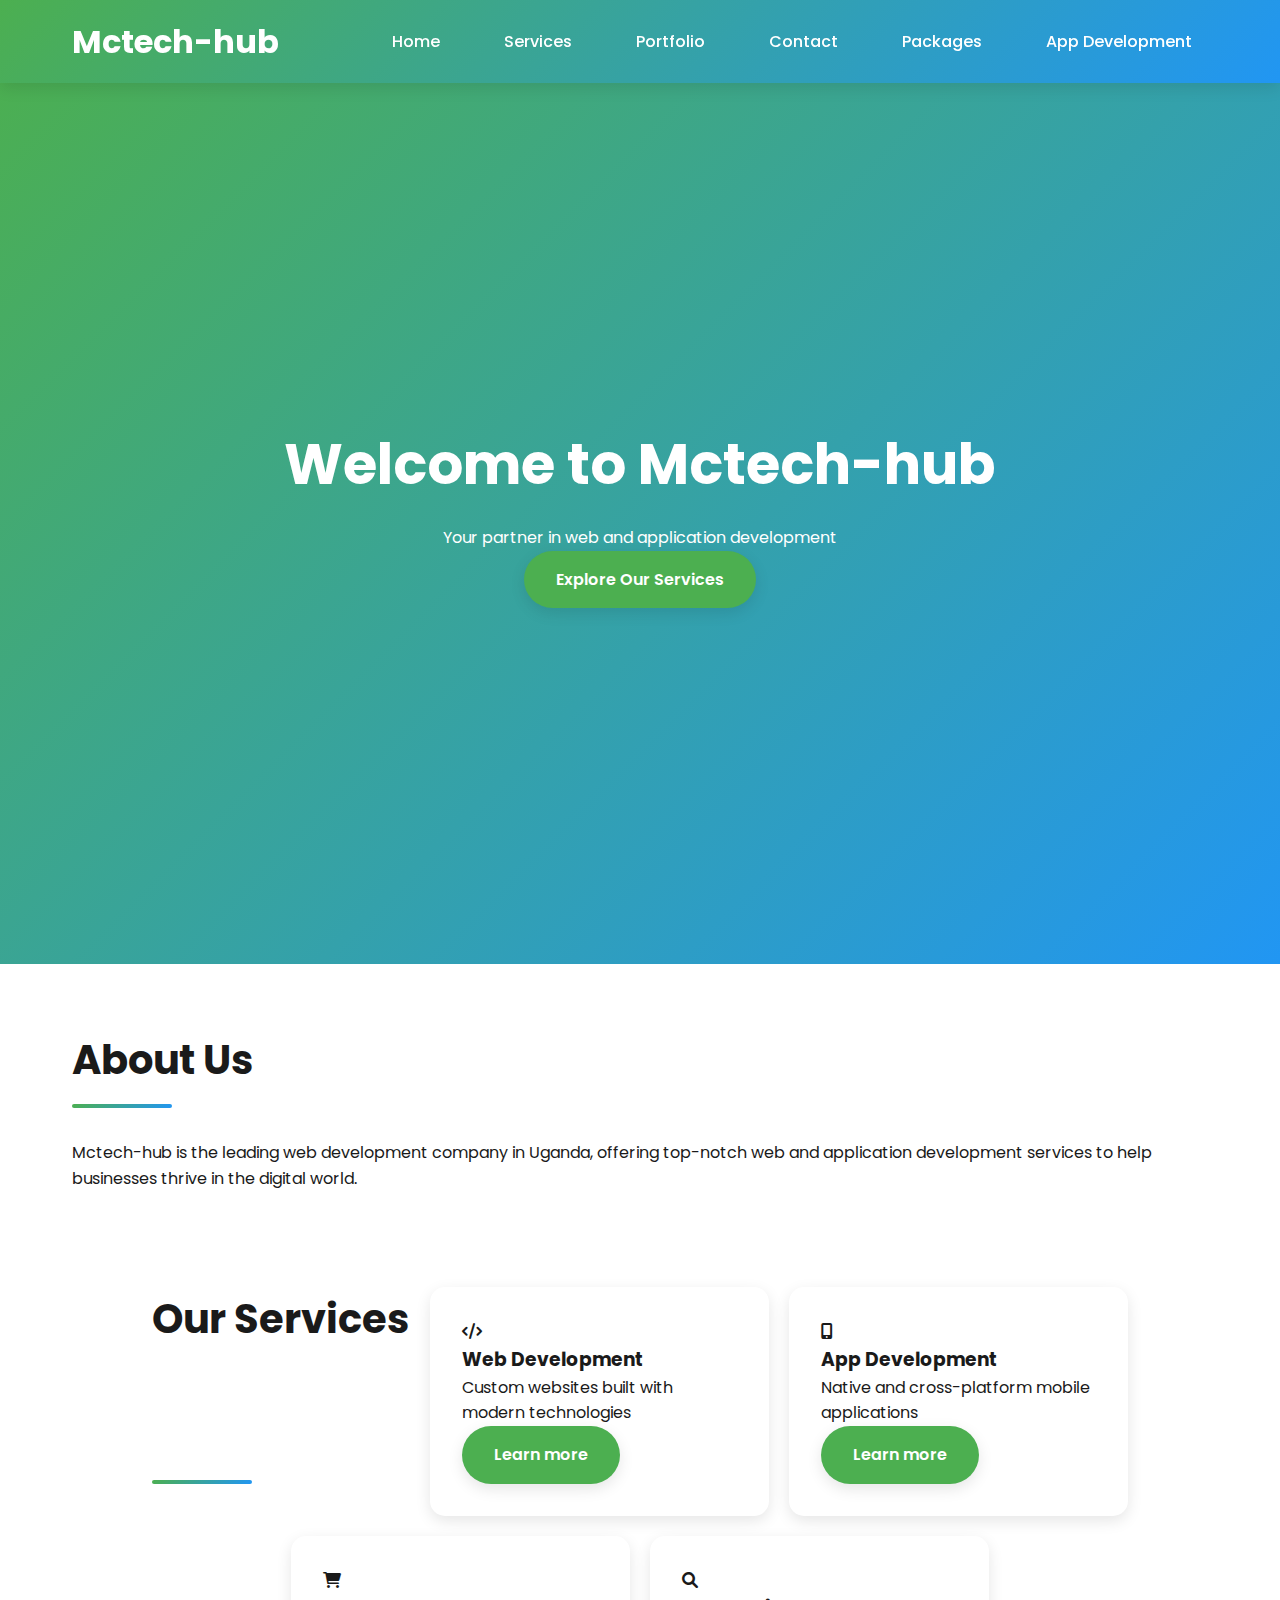
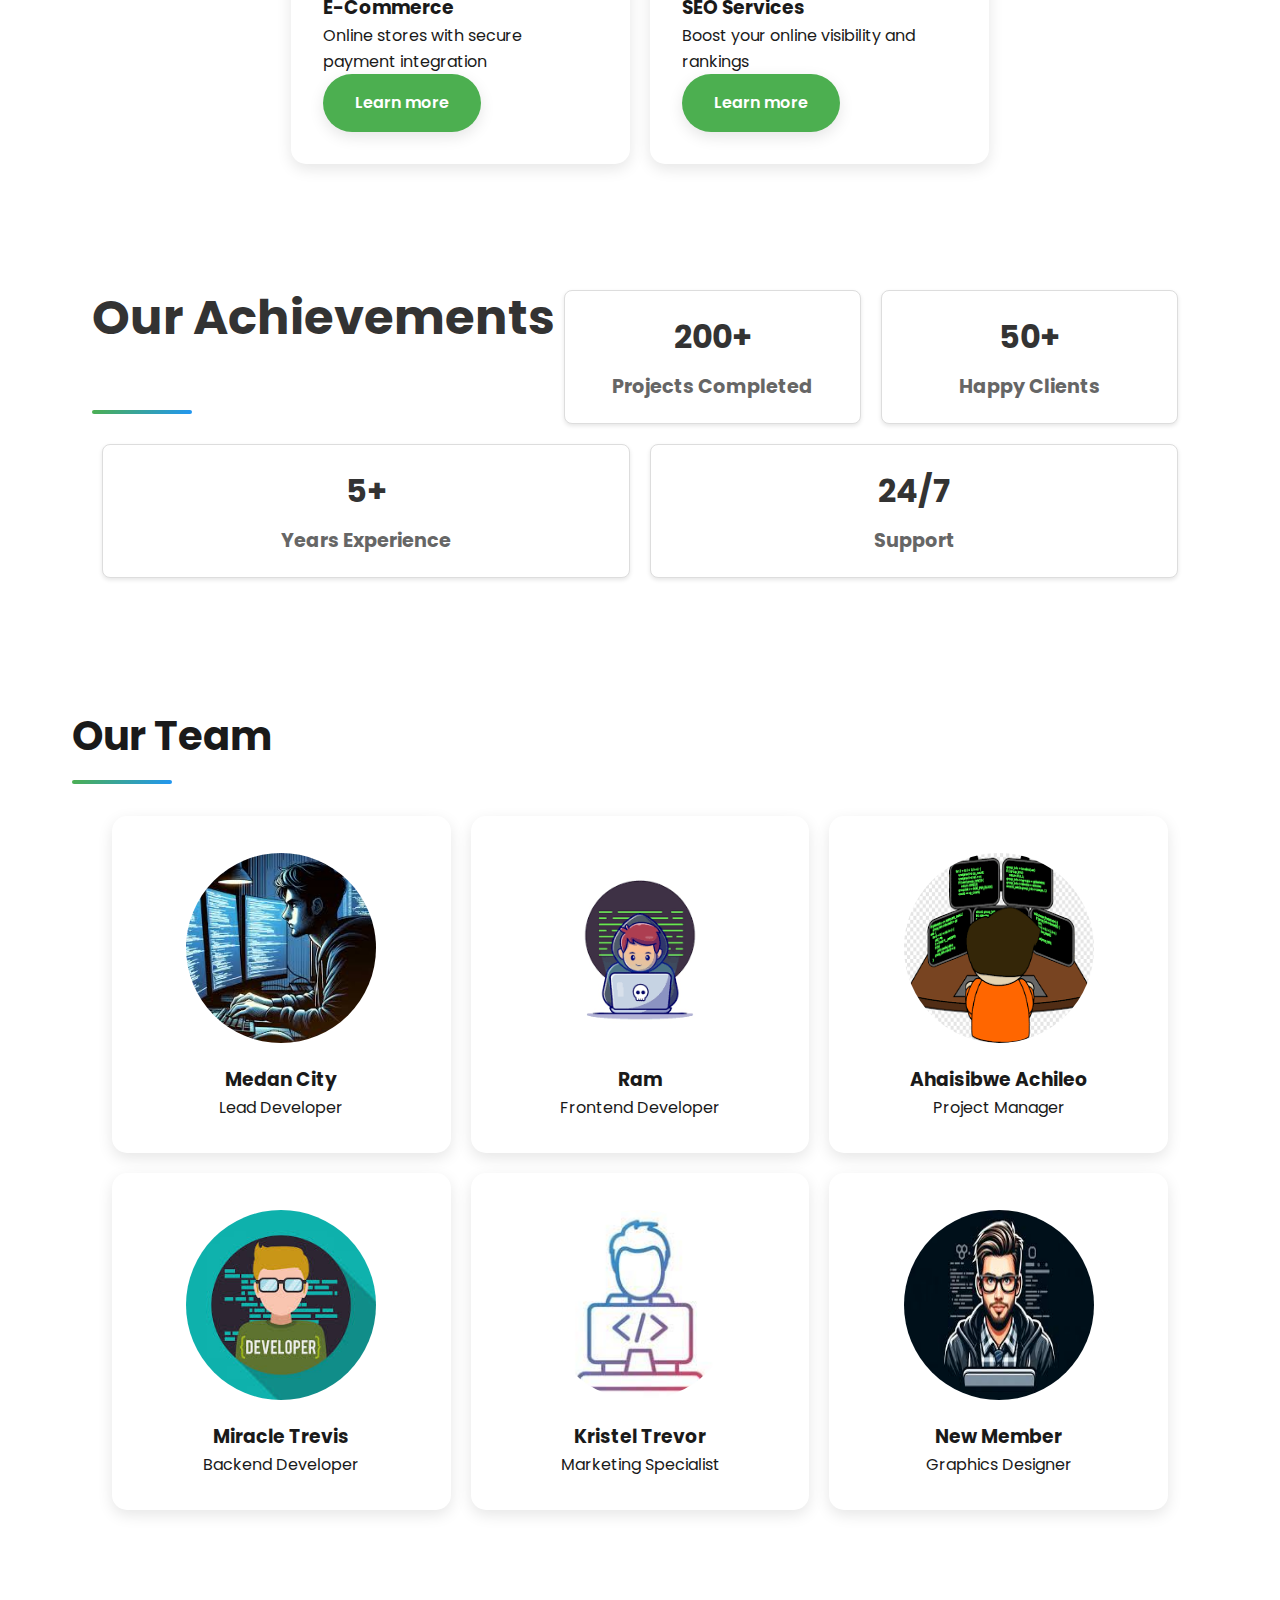
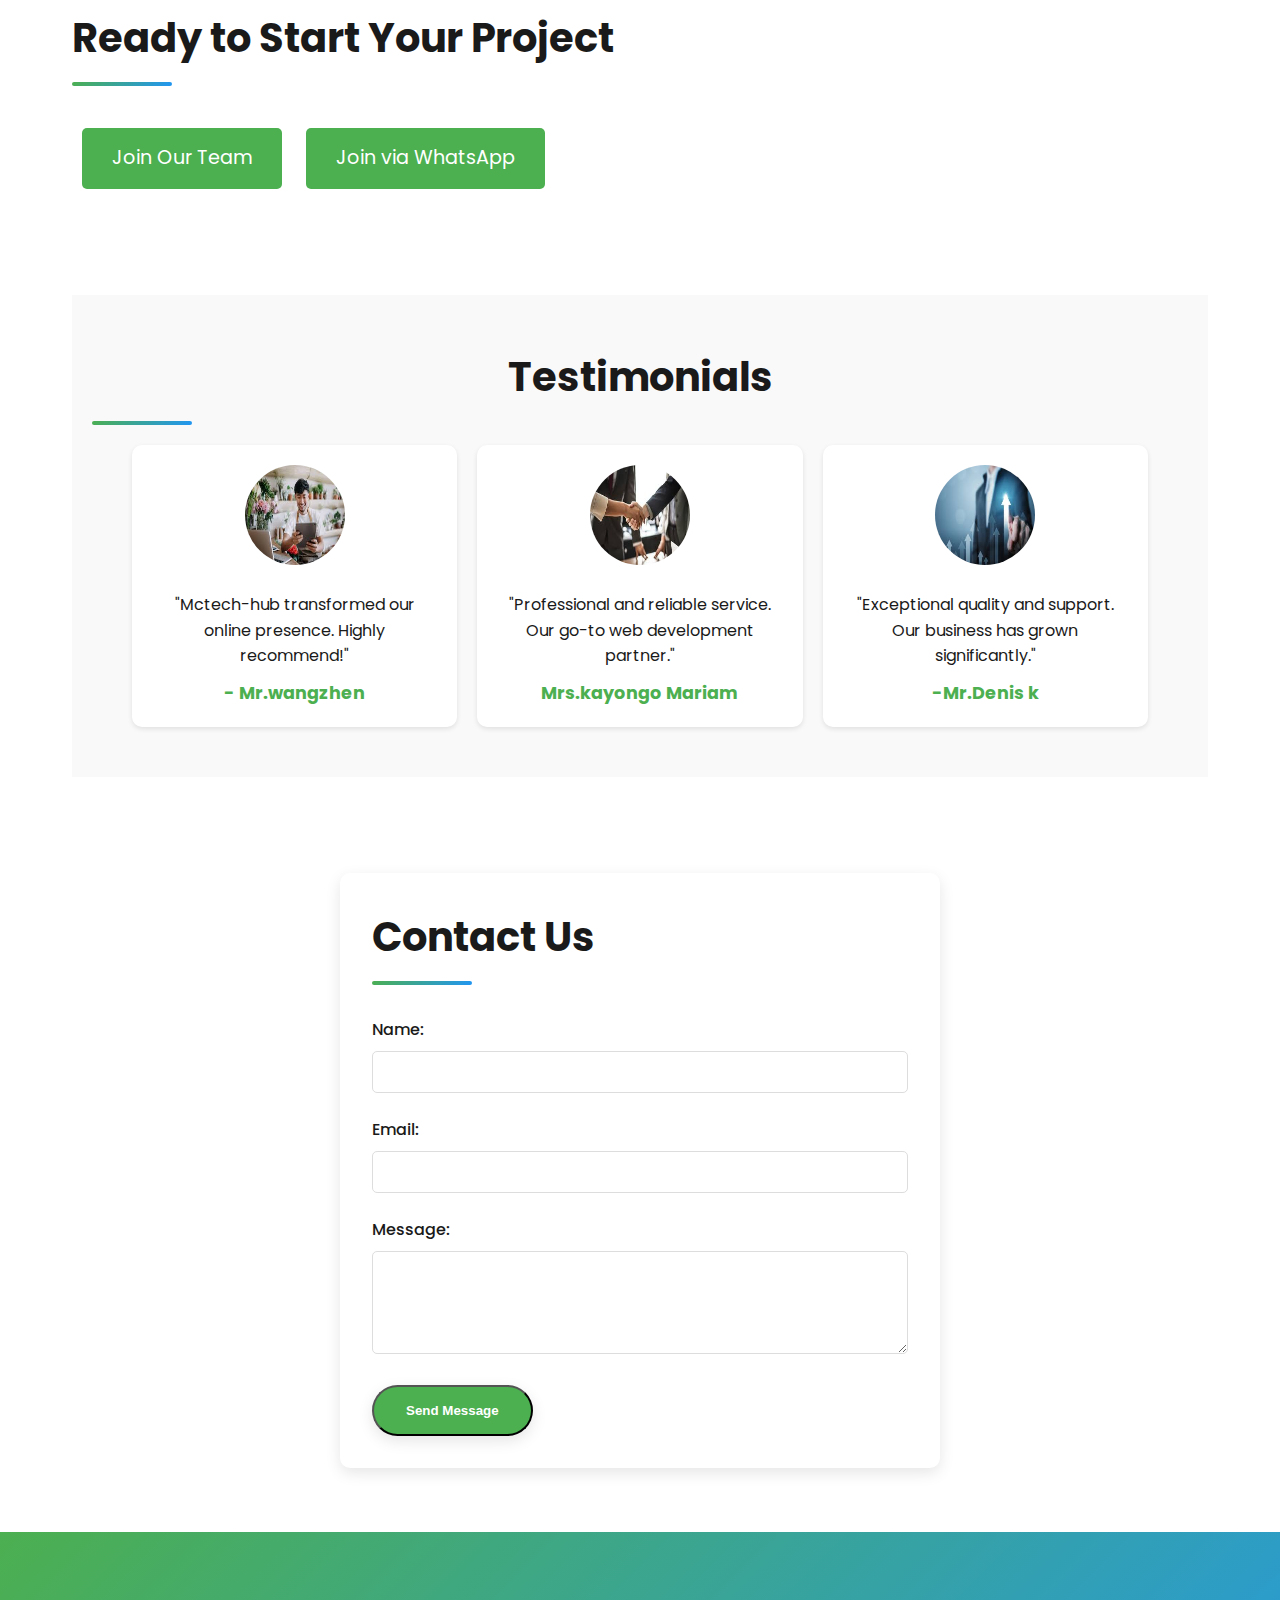
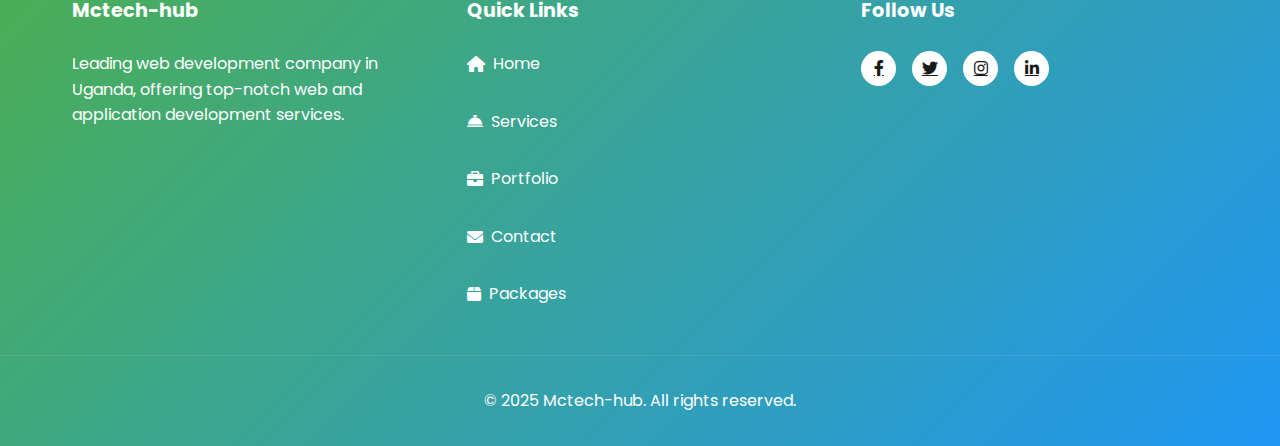
==== commit 33c8a61b: "some vital code" ====
--- a/index.html
+++ b/index.html
@@ -331,9 +331,9 @@
                     <strong>- Mr.wangzhen</strong>
                 </div>
                 <div class="testimonial-card">
-                    <img src="ap.jpeg" alt="Client 2">
+                    <img src="ap.jpeg" alt="Mrs.kayongo mariam">
                     <p>"Professional and reliable service. Our go-to web development partner."</p>
-                    <strong>- Mrs.kayongo Mariam </strong>
+                    <strong>Mrs.kayongo Mariam </strong>
                 </div>
                 <div class="testimonial-card">
                     <img src="download.jpeg" alt="Mr.Denis k">
